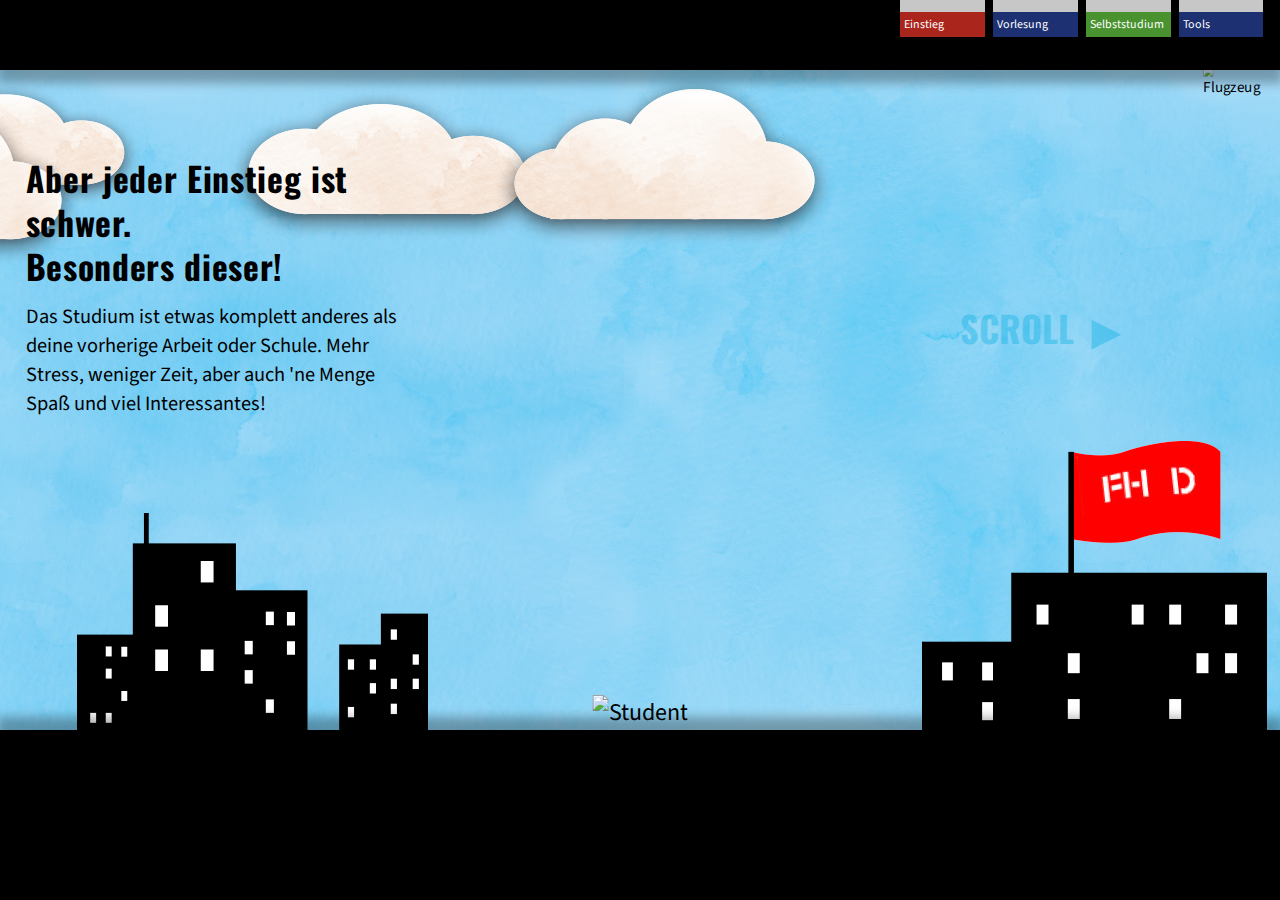
==== index.html @ 226cdbd2 "Szene 3 auf dynamische Höhe optimiert." ====
<!DOCTYPE HTML>
<html lang="de">
	<head>
		<meta charset="utf-8">
		<title>FHD | Parallax Scrolling Projekt</title>
		
		<!-- Das Type-Attribut fuer script Tags ist optional, weglassen entspricht type="text/javascript". -->
		<link type="text/css" rel="stylesheet" href="css/style.css">
		<script src="js/ScrollMagic/js/_dependent/greensock/TweenMax.min.js"></script>
		<script src="js/ScrollMagic/js/_dependent/greensock/plugins/ScrollToPlugin.min.js"></script>
		<script src="js/ScrollMagic/js/_dependent/jquery-1.11.0.min.js"></script>
		<script src="js/ScrollMagic/js/jquery.scrollmagic.js"></script>
		<script src="js/ScrollMagic/js/jquery.scrollmagic.debug.js"></script>
		
		<!-- Javascript-Dateien werden spaeter zusammengefasst. -->
		<script src="js/global.js"></script>
		<script src="js/extensions.js"></script>
		<script src="js/scene_intro1.js"></script>
		<script src="js/scene_intro2.js"></script>
		<script src="js/scene_lecture.js"></script>
		<script src="js/scene_self_study1.js"></script>
		<script src="js/scene_self_study2.js"></script>
		<script src="js/scene_self_study3.js"></script>
		<script src="js/scene_canteen.js"></script>
		<script src="js/scene_feature.js"></script>
		<script src="js/scene_outro.js"></script>
		<script src="js/navigation.js"></script>
		<script src="js/HorizontalScrolling/jquery.mousewheel.js"></script>
		<script src="js/HorizontalScrolling/horizontal.scrolling.js"></script>
		<!-- http://benalman.com/projects/jquery-resize-plugin/ -->
		<script src="js/jquery.ba-resize.min.js"></script>
		<script src="js/clock.js"></script>
		<script src="js/clock_fast.js"></script>
		<script src="js/clock_fast_reverse.js"></script>
	</head>
	<body>
		<!-- Noscript Block der Informationen enthaelt sofern der Benutzer kein Javascript aktiviert hat. -->
		<noscript>
			
		</noscript>
		
		<!-- Beginn des sceneContainer der alle Szenen beinhaltet. -->
		<div id="sceneContainer">
			<!-- Beginn des Headers. Dieser beinhaltet die Navigation. -->
			<header>
				<nav>
					<!-- Navigation der Seite welche auf die einzelnen Szenen der Seite verweisen. -->
					<a href='#intro1' class="nav_container">
						<span id="nav1" class="grey_area bggrey"></span>
						<span class="text_area nav_red">Einstieg</span>
					</a>
					<a href='#lecture' class="nav_container">
						<span id="nav2" class="grey_area bggrey"></span>
						<span class="text_area nav_blue">Vorlesung</span>
					</a>
					<a href='#selfstudy1' class="nav_container">
						<span id="nav3" class="grey_area bggrey"></span>
						<span class="text_area nav_green">Selbststudium</span>
					</a>
					<a href='#canteen' class="nav_container">
						<span id="nav4" class="grey_area bggrey"></span>
						<span class="text_area nav_blue">Tools</span>
					</a>
				</nav>
			</header>
			<!-- Beginn der ersten Szene. Weitere Szenen befinden sich innerhalb des Section Blocks. -->
			<section id="intro1" class="scene">
				<!-- Einbindung der einzelnen Grafiken der ersten Szene. -->
				<img class="cloud one" src="img/einl_selbstst_hg_wolke2_260x123.png" alt="Wolke" />
				<img class="cloud two" src="img/einl_selbstst_hg_wolke3_338x170.png" alt="Wolke" />
				<img class="airplane" src="img/einl_hg_flugzeug_ver3_414x150.png" alt="Flugzeug" />
				<img class="cloud three" src="img/einl_selbstst_hg_wolke1_315x150.png" alt="Wolke" />
				<img class="cloud four" src="img/einl_selbstst_hg_wolke3_338x170.png" alt="Wolke" />
				<img class="student" src="img/Einleitung/typ_ver2_116x424.png" alt="Student" />
				<img class="house right" src="img/Einleitung/einl_mg_hausR_345x289.png" alt="FH Geb&auml;ude" />
				<img class="house left" src="img/Einleitung/einl_mg_hausL_351x217.png" alt="Haus" />
				
				<!-- Animierter Hinweispfeil mit Text. -->
				<span class="scrollhint bit s150 ccyan">
					SCROLL&nbsp;&nbsp;&#9654;
				</span>
				
				<!-- Texte der ersten Szene. -->
				<section class="textblock">
					<h1>HAH! GESCHAFFT!<br> ENDLICH STUDENT!</h1>
				</section>
				<div class="bit one s200 ccyan">
					OMG!!!
				</div>
				<div class="bit two s150 ccyan">
					YES!!1!
				</div>
				<div class="bit three s120 ccyan">
					STUDENT-STATUS!
				</div>
				
				<!-- Texte der ersten Szene. -->
				<section class="textblock">
					<h2>Aber jeder Einstieg ist schwer.<br />Besonders dieser!</h2>
					<p>
						Das Studium ist etwas komplett anderes als deine vorherige Arbeit oder Schule. Mehr Stress, weniger 
						Zeit, aber auch 'ne Menge Spa&szlig; und viel Interessantes!
					</p>
				</section>
				
				<!-- Die naechste Szene wird immer innerhalb der alten definiert um diese sauber einscrollen zu koennen. -->
				<section id="intro2" class="scene">
					<!-- Kommilitonen und Bro-Fist Effekt. -->
					<div class="students">
						<img class="shine" src="img/Einleitung/einl_mg_shine_500x500.png" alt="Kraft der Freundschaft" /> 
						<img class="bg" src="img/Einleitung/einl_mg_gruppe_ver2_592x422.png" alt="Kommilitonen" />
					</div>
					
					<!-- Texte fuer die zweite Szene. -->
					<section class="textblock">
						<h2>Such dir Kommilitonen, mit denen du klar kommst!</h2>
						<p>
							Kommilitonen sind existenziell! Von ihnen bekommst du wichtige Informationen, die nicht offiziell gesagt
							wurden oder du kannst dir Mitschriften aus der Vorlesung geben lassen, die du verpasst hast!
							Aber denk immer daran: Geben ist besser als nehmen!
						</p>
					</section>
					
					<!-- Begin der 3. Szene: Vorlesung -->
					<section id="lecture" class="scene">
						<!-- Himmel der im Fenster zu sehen ist. -->
						<img class="sky" src="img/Vorlesungen/vl_hg_himmel.png" alt="Himmel"/>
						
						<!-- Baum der sich aus verschiedenen Grafiken zusammensetzt. -->
						<img class="tree leaves red" src="img/Vorlesungen/vl_hg_b_rot.png" alt="Rote Bl&auml;tter" />
						<img class="tree trunk" src="img/Vorlesungen/vl_hg_b_stamm.png" alt="Baumstamm" />
						<img class="tree leaves orange" src="img/Vorlesungen/vl_hg_b_orange.png" alt="Orange Bl&auml;tter" />
						
						<!-- Schnee der im Fenster zu sehen ist.-->
						<img class="snow" src="img/Vorlesungen/vl_hg_schnee.png" alt="Schnee" />
						
						<!-- Einbindung des Vorlesungsraum. -->
						<img class="lectureroom" src="img/Vorlesungen/vl_mg.png" alt="Vorlesungsraum" />
						
						<!-- Uhr Canvas -->
						<div class="clock">
							<canvas class="canvasClock">
								<p>Browser unterstützt das CANVAS-Element leider nicht!</p>
							</canvas>
							
							<canvas class="canvasClockFast">
								<p>Browser unterstützt das CANVAS-Element leider nicht!</p>
							</canvas>
							
							<canvas class="canvasClockFastReverse">
								<p>Browser unterstützt das CANVAS-Element leider nicht!</p>
							</canvas>
						</div>

						<!--Tafel-->
						<div class="boardslide">
							<img class="board" src="img/Vorlesungen/vl_mg_tafel.png" alt="Tafel" />
							
							<!-- Grafiken die auf der Leinwand erscheinen. -->
							<img class="ppt first" src="img/Vorlesungen/vl_mg_ppt_3.png" alt="Gekritzel" />
							<img class="ppt second" src="img/Vorlesungen/vl_mg_ppt_1.png" alt="Erdmännchen" />
							<img class="ppt third" src="img/Vorlesungen/vl_mg_ppt_2.png" alt="Smiley" />
						</div>

						<!-- Prof -->
						<img class="prof" src="img/Vorlesungen/vl_mg_prof.png" alt="Prof" />
						
						<!-- Sitzreihen -->
						
						<!-- Reihe 1-->
						<img class="row first" src="img/Vorlesungen/vl_mg_sitze_r1.png" alt="Erste Reihe" />
						<!-- Studenten -->
						<img class="ppl1 first" src="img/Vorlesungen/vl_mg_r1_f1.png" alt="erste Reihe Char" />
						<img class="ppl1 second" src="img/Vorlesungen/vl_mg_r1_f2.png" alt="erste Reihe Char" />
						<img class="ppl1 third" src="img/Vorlesungen/vl_mg_r1_f3.png" alt="erste Reihe Char" />
						<img class="ppl1 fourth" src="img/Vorlesungen/vl_mg_r1_f4.png" alt="erste Reihe Char" />
						
						<!-- Reihe 2-->
						<img class="row second" src="img/Vorlesungen/vl_mg_sitze_r2.png" alt="Zweite Reihe" />
							<!-- Studenten -->
						<img class="ppl2 first" src="img/Vorlesungen/vl_mg_r2_f1.png" alt="zweite Reihe Char" />
						<img class="ppl2 second" src="img/Vorlesungen/vl_mg_r2_m1.png" alt="zweite Reihe Char" />
						<img class="ppl2 third" src="img/Vorlesungen/vl_mg_r2_m2.png" alt="zweite Reihe Char" />
						
						<!-- Reihe 3-->
						<img class="row third" src="img/Vorlesungen/vl_mg_sitze_r3.png" alt="Dritte Reihe" />
							<!-- Studenten -->
						<img class="ppl3 first" src="img/Vorlesungen/vl_mg_r3_f1.png" alt="dritte Reihe Char" />
						<img class="ppl3 second" src="img/Vorlesungen/vl_mg_r3_char.png" alt="dritte Reihe Char" />
						
						<!-- Gedanken -->
						<img class="think first" src="img/Vorlesungen/vl_mg_fragezeichen.png" alt="???" />
						<img class="think second" src="img/Vorlesungen/vl_mg_r3_f1_schlaf.png" alt="zzz" />
						<img class="think third" src="img/Vorlesungen/vl_mg_r3_f1_schlaf.png" alt="zzz" />
						
						<!-- Vordergrund -->
						<img class="front" src="img/Vorlesungen/vl_vg.png" alt="Vierte Reihe" />
						
						<!-- Einbindung der Texte fuer die Szene. -->
						<section class="textblock">
							<h2>Fr&uuml;h Aufstehen</h2>
							<p>
								Manche Vorlesungen (und Praktika) <br> 
								fangen bereits um 8:15 Uhr an.<br>
								Kaffee her!
							</p>
						</section>
						<section class="textblock">
							<h2>Notizen sind wichtig</h2>
							<p>
								Manchmal sind Skripte unidentifizierbar, da <br>
								diese meistens aus handschriftlichen Vorle-<br>
								sungsmitschriften der Profs bestehen. <br>
								Mitschreiben ist dann essenziell.
							</p>
						</section>
						<section class="textblock">
							<h2>Hohes Tempo</h2>
							<p>
								Im Gegensatz zur Schule wird in der FH ein <br>
								Thema oftmals innerhalb von ein bis zwei <br>
								Wochen abgehandelt. Auch ein Grund, <br>
								weshalb immer weniger Leute in den <br>
								Vorlesungen sitzen.
								
							</p>
						</section>

							
						<!-- Begin der 4. Szene: Selbststudium - Biblio -->
						<section id="selfstudy1" class="scene">
							<!-- Einbindung der Grafiken. -->
							<img class="righttable" src="img/Selbststudium/Biblio/selbstst_mg_tisch-mit-buechern_259x271.png" alt="Tisch mit B&uuml;chern" />
							<img class="learninggroup" src="img/Selbststudium/Biblio/selbstst_mg_gruppe_690x465.png" alt="Lerngruppe" />
							<img class="foreground" src="img/Selbststudium/Biblio/selbstst_vg_regal_1127x660.png" alt="Regal" />
							
							<!-- Einbindung der Texte fuer die Szene. -->
							<section class="textblock right">
								<h2>Lerngruppen, Einzelg&auml;nger oder B&uuml;cherwurm</h2>
								<p>
									N&ouml;tiges Wissen kannst du dir auf verschiedene Weisen holen. Dabei solltest du nicht auf deine Kommilitonen 
									verzichten! Jeder hat auf anderen Gebieten gro&szlig;es Wissen, was er mit dir oder du mit ihnen teilen kannst. Aber 
									auch hier: Es liegt an dir, wie du am besten zurecht kommst.
								</p>
							</section>
							
							<!-- Begin der 5. Szene: Selbststudium - Urlaub -->
							<section id="selfstudy2" class="scene">
								<!-- Einbindung der Wolken. -->
								<img class="cloud one" src="img/einl_selbstst_hg_wolke3_338x170.png" alt="Wolke" />
								<img class="cloud two" src="img/einl_selbstst_hg_wolke3_338x170.png" alt="Wolke" />
								<img class="cloud three" src="img/einl_selbstst_hg_wolke1_315x150.png" alt="Wolke" />
								
								<div class="bit s200 ccyan">
									SOMMER SONNE SONNENSCHEIN
								</div>
								
								<!-- Einbindung der Strandgrafiken mit Studenten. -->
								<img class="middleground" src="img/Selbststudium/Urlaub/selbstst_mg_Typ_2000x660_ohnekrabbe.png" alt="Typ am Strand" />
								
								<!-- Einbindung der Palmen. -->
								<img class="palm first" src="img/Selbststudium/Urlaub/selbstst_mg_palme-gross_419x479.png" alt="Palme" />
								<img class="palm second" src="img/Selbststudium/Urlaub/selbstst_mg_palme-klein_368x393.png" alt="Palme" />
								
								<!-- Einbindung der Texte fuer die Szene. -->
								<section class="textblock">
									<h2>Urlaub ist drin!</h2>
									<p>
										In den &quot;Sommerferien&quot; ist viel Zeit zwischen den Pr&uuml;fungen &ndash; aber sei darauf gefasst, dass du 
										dennoch viel zu lernen und nachzuholen hast!
									</p>
									<p>
										Das kannst du aber eigentlich vergessen, wenn du das Studium in Regelstudienzeit abschlie&szlig;en willst!
									</p>
								</section>
								
								<!-- Separates Bild der Krabbe, ausgeschnitten aus dem Mittelgrund -->
								<img class="crab" src="img/Selbststudium/Urlaub/krebs.png" alt="Krebs" />
								<!-- Schwarze Moewe und Burg Grafik die im Vordergrund erscheint. -->
								<img class="foreground" src="img/Selbststudium/Urlaub/selbstst_vg_moewe-burg_1944x279.png" alt="Vordergrund" />

								<!-- Begin der 6. Szene: Selbeststudium - Eigenheim -->
								<section id="selfstudy3" class="scene">
									<div class="middleground">
										<!-- Tag/Nacht - Verlauf -->
										<img class="daynight" src="img/Selbststudium/Eigenheim/selbstst_hg_tagnachtverlauf_2000x252.jpg" alt="Tag und Nacht" />
										<img class="background" src="img/Selbststudium/Eigenheim/selbstst_mg_wand_2000x660.png" alt="Zimmerwand" />
										<!-- Uhr -->
										<img class="clock first" src="img/Selbststudium/Eigenheim/selbstst_mg_uhr-1_125x125.png" alt="Uhr" />
										<img class="clock second" src="img/Selbststudium/Eigenheim/selbstst_mg_uhr-2_125x125.png" alt="Uhr" />
										<img class="clock third" src="img/Selbststudium/Eigenheim/selbstst_mg_uhr-3_125x125.png" alt="Uhr" />
										<img class="clock fourth" src="img/Selbststudium/Eigenheim/selbstst_mg_uhr-4_125x125.png" alt="Uhr" />
										<img class="clock fifth" src="img/Selbststudium/Eigenheim/selbstst_mg_uhr-5_125x125.png" alt="Uhr" />
									</div>
									
									<!-- Tisch und Studenten Grafiken -->
									<img class="student first" src="img/Selbststudium/Eigenheim/selbstst_mg_Tisch-1_1127x331.png" alt="Student" />
									<img class="student second" src="img/Selbststudium/Eigenheim/selbstst_mg_Tisch-2_1127x331.png" alt="Student" />
									<img class="student third" src="img/Selbststudium/Eigenheim/selbstst_mg_Tisch-3_1127x331.png" alt="Student" />
									
									<!-- Vordergrundgrafiken -->
									<img class="foreground first" src="img/Selbststudium/Eigenheim/selbstst_vg_becher_202x239.png" alt="Becher" />
									<img class="foreground second" src="img/Selbststudium/Eigenheim/selbstst_vg_becher-buecher_372x227.png" alt="Becher & B&uuml;cher" />
									<img class="foreground third" src="img/Selbststudium/Eigenheim/selbstst_vg_muell_432x94.png" alt="Becher & Muell" />
									<img class="foreground fourth" src="img/Selbststudium/Eigenheim/selbstst_vg_tasche-buecher_577x195.png" alt="Tasche & B&uuml;cher" />
									
									<!-- Einbindung der Texte fuer die Szene. -->
									<section class="textblock cwhite">
										<h2>Mit Nachtschichten muss gerechnet werden</h2>
										<p>
											Je nachdem, wann du mit den Aufgaben anf&auml;ngst, kann sich das auch bis sp&auml;t in die Nacht ziehen... <br><br>
											Die sind wirklich nicht zu untersch&auml;tzen!
										</p>
									</section>
									<section class="textblock cwhite">
										<h2>All you need is...</h2>
										<p>
											Kaffee, Internet, B&uuml;cher aus der Bibliothek, Kaffee, Snacks zum &Uuml;berleben, Kaffee
										</p>
									</section>
									<section class="textblock cwhite">
										<h2>Doch es ist machbar!</h2>
										<p>
											Du musst selbst wissen, ob du eher auf letzte Minute alles schaffen willst, oder lieber andere Dinge daf&uuml;r 
											opferst und damit auf der sicheren Seite bist!
										</p>
									</section>
									
									<!-- Done Text der eingeblendet wird. -->
									<div class="bit s300 ccyan">
										DONE!!!
									</div>

									<!-- Begin der 7. Szene: Mensa -->
									<section id="canteen" class="scene">
										<!-- Einbindung der Hintergrundgrafik. -->
										<img class="canteenbg" src="img/Tools-Vorteile/Dateien_Mensa/tools_bg_htg.png" alt="Hintergrund" />
										
										<!-- Theke -->
										<img class="serving-table first" src="img/Tools-Vorteile/Dateien_Mensa/tools_bg_theke.png" alt="Theke" />
									
										<!-- Sosse -->
										<img class="souce first" src="img/Tools-Vorteile/Dateien_Mensa/tools_mg_sosse1.png" alt="Sosse" />
										<img class="souce second" src="img/Tools-Vorteile/Dateien_Mensa/tools_mg_sosse2.png" alt="Sosse" />
										<img class="souce third" src="img/Tools-Vorteile/Dateien_Mensa/tools_mg_sosse3.png" alt="Sosse" />
										<!-- Essen -->
										<img class="food first" src="img/Tools-Vorteile/Dateien_Mensa/tools_mg_food2.png" alt="Essen" />	
										<img class="food second" src="img/Tools-Vorteile/Dateien_Mensa/tools_mg_food3.png" alt="Essen" />	
										<img class="food third" src="img/Tools-Vorteile/Dateien_Mensa/tools_mg_food.png" alt="Essen" />	
										
										
										<!-- Texte zu den einzelnen Grafiken.. -->
										<div class="food1txt">
											Pommes
										</div>
										<div class="food2txt">
											Bifteki
										</div>
										<div class="food3txt">
											Gem&uuml;se
										</div>
										<div class="food subtxt bggrey">
											alles totfritiert
										</div>										

										<div class="souce1txt">
											Curry
										</div>
										<div class="souce2txt">
											Pesto
										</div>
										<div class="souce3txt">
											Tomate
										</div>
										<div class="souce subtxt bggrey">
											alles identisch
										</div>												
										
										<!-- Scheibe -->
										<img class="serving-table second" src="img/Tools-Vorteile/Dateien_Mensa/tools_mg_glas.png" alt="Glas" />
										<!-- Junge -->
										<img class="boy first" src="img/Tools-Vorteile/Dateien_Mensa/tools_mg_boy1.png" alt="Junge" />
										<img class="boy second" src="img/Tools-Vorteile/Dateien_Mensa/tools_mg_boy2.png" alt="Junge" />
										<img class="boy third" src="img/Tools-Vorteile/Dateien_Mensa/tools_mg_boy3.png" alt="Junge" />
										<img class="boy fourth" src="img/Tools-Vorteile/Dateien_Mensa/tools_mg_boy4.png" alt="Junge" />
										<img class="boy fifth" src="img/Tools-Vorteile/Dateien_Mensa/tools_mg_boy5.png" alt="Junge" />
										<!-- Lampen -->
										<img class="lamp first" src="img/Tools-Vorteile/Dateien_Mensa/tools_hg_lampe.png" alt="Lampe" />
										<img class="lamp second" src="img/Tools-Vorteile/Dateien_Mensa/tools_hg_lampe.png" alt="Lampe" />
										<img class="lamp third" src="img/Tools-Vorteile/Dateien_Mensa/tools_hg_lampe.png" alt="Lampe" />
										
										<!-- Pfeil der auf den Becher zeigt. -->
										<img class="arrow" src="img/Tools-Vorteile/Dateien_Mensa/tools_hg_pfeil.png" alt="Pfeil" />
										<!-- Dessert mit Verlinkung auf die Mensaapp. -->
										<a class="dessertlink" href="http://www.imensa.de/duesseldorf/mensa-fh-duesseldorf/speiseplan.html" target="_blank">
											<img class="dessert" src="img/Tools-Vorteile/Dateien_Mensa/tools_mg_dessert.png" alt="Nachtisch"/>
										</a>							
										
										<!-- Einbindung der Texte fuer die Szene. -->
										<section class="textblock">
											<h2>Beware of the Mensa</h2>										
											<p>
												Jedes Gericht wurde zu 100% fritiert.<br>
												Und jede So&szlig;e, besteht - ungelogen - <br>
												immer aus der selben Sahneso&szlig;e
											</p>											
										</section>
										
										<!-- Desserttext mit Verlinkung auf die Mensaapp. -->
										<div class="bit s150">
											<a class="dessertlink" href="http://www.imensa.de/duesseldorf/mensa-fh-duesseldorf/speiseplan.html" target="_blank">Mensa App</a>
										</div>

										<!-- Begin der 8. Szene: Feature  -->
										<section id="feature" class="scene">
										
											<!-- Fenster in dem die einzelnen Grafiken mit Verlinkungen sich befinden. -->
																						<div class="window-frame">
												<img class="middleground" src="img/Tools-Vorteile/Feature/tools_hg_window.png" alt="Fensterrahmen" />
											
												<!-- Logos -->	
												<!-- Oben -->
												<a class="logo column1 row1" href="http://www.amazon.de/b?ie=UTF8&node=469664031"  target="_blank"><img src="img/Tools-Vorteile/Feature/tools_mg_logo01.png" alt="Logo" /></a>
												<a class="logo column2 row1" href="http://store.apple.com/de_aoc_121661" target="_blank"><img src="img/Tools-Vorteile/Feature/tools_mg_logo04.png" alt="Logo" /></a>
												<a class="logo column3 row1" href="https://www.lenovocampus.de/" target="_blank"><img src="img/Tools-Vorteile/Feature/tools_mg_logo07.png" alt="Logo" /></a>
													
												<!-- Mitte -->
												<a class="logo column4 row2" href="http://link.springer.com/" target="_blank"><img src="img/Tools-Vorteile/Feature/tools_mg_logo02.png" alt="Logo" /></a>	
												<a class="logo column5 row2"  href="https://www.dreamspark.com/Student/Default.aspx" target="_blank"><img src="img/Tools-Vorteile/Feature/tools_mg_logo05.png" alt="Logo" /></a>	
												<a class="logo column6 row2"  href="http://www.unimall.de/" target="_blank"><img src="img/Tools-Vorteile/Feature/tools_mg_logo08.png" alt="Logo" /></a>	

												<!-- Unten -->
												<a class="logo column7 row3"  href="https://www.video2brain.com/de/edu-login" target="_blank"><img src="img/Tools-Vorteile/Feature/tools_mg_logo03.png" alt="Logo" /></a>	
												<a class="logo column8 row3" href="http://www.autodesk.com/education/free-software/all" target="_blank"><img src="img/Tools-Vorteile/Feature/tools_mg_logo06.png" alt="Logo" /></a>								
												<a class="logo column9 row3" href="http://www.uni-duesseldorf.de/hochschulsport/" target="_blank"><img src="img/Tools-Vorteile/Feature/tools_mg_logo09.png" alt="Logo" /></a>

												<!-- Schwarzer block  -->
												<img class="blackbox" src="img/Tools-Vorteile/Feature/der_schwarze_block.png" alt="block" />

												<!-- logos2  -->
												<a class="logo2 first" href="http://bibl.fh-duesseldorf.de/e_recherche/c_elearning/e_tellmemore" target="_blank"><img src="img/Tools-Vorteile/Feature/tools_mg_logo10.png" alt="Logo2" /></a>			
												<a class="logo2 second" href="http://www.maxon.net/de/products/general-information/general-information/student-versions.html" target="_blank"><img src="img/Tools-Vorteile/Feature/tools_mg_logo11.png" alt="Logo2" /></a>		
												<a class="logo2 third" href="http://katalog.bibl.fh-duesseldorf.de/libero/WebOpac.cls?" target="_blank"><img src="img/Tools-Vorteile/Feature/tools_mg_logo12.png" alt="Logo2" /></a>		
												<a class="logo2 fourth" href="http://www.fh-duesseldorf.de/a_fh/d_internationaloffice" target="_blank"><img src="img/Tools-Vorteile/Feature/tools_mg_logo13.png" alt="Logo2" /></a>		
												<a class="logo2 fifth" href="http://www.kino77.de/" target="_blank"><img src="img/Tools-Vorteile/Feature/tools_mg_logo14.png" alt="Logo2" /></a>	
											
											</div>	
											<!-- Junge-->
											<img class="boy second" src="img/Tools-Vorteile/Feature/tools_mg_boy_sit01.png" alt="Junge farbe" />	
											<img class="boy first" src="img/Tools-Vorteile/Feature/tools_mg_boy_sit_black.png" alt="junge SW" />
							
											<!-- Einbindung der Texte fuer die Szene. -->
											<section class="textblock cwhite">
												<h2>Als Student hat man <br>viele Angebote!</h2>
												<p>
													Als Student bekommst du so gut wie immer Rabatt. Selbst bei <br>
													Eintritten, Fahrten oder anderen Verlägen! Hier sind nur ein <br>
													paar davon aufgelistet.  Klick dich durch und schau es dir an!
												</p>
											</section>
											
											<!-- Begin der 9. Szene: Outro  -->
											<section id="outro" class="scene">
												<!-- Einbindung Grafiken fuer die Szene. -->
												<img src="img/Outro/outro_sonne_1000x1000.png" class="sun" alt="Sonne" />
												<img src="img/einl_selbstst_hg_wolke2_260x123.png" class="cloud" alt="Wolke" />
												<img src="img/Outro/outro_hg_flugzeug_414x150.png" class="airplane" alt="Flugzeug" />
                                            	<img src="img/Outro/outro_mg_baum1_538x660.png" class="tree first" alt="Baum" />
												<img src="img/Outro/outro_mg_baum2_297x660.png" class="tree second" alt="Baum" />                                          
												
												<!-- Junge -->
												<img src="img/Outro/outro_mg_typ_436x321.png" class="boy" alt="Typ" />
												
												<!-- Baeume Vordergrund. -->
												<img src="img/Outro/outro_vg_baum2_823x660.png" class="foreground tree first" alt="Baum" />
												<img src="img/Outro/outro_vg_baum1_1177x660.png" class="foreground tree second" alt="Baum" />
								
												<!-- Einbindung der Texte fuer die Szene. -->
												<section class="textblock">
													<h2>Interessant ist es auf jeden Fall!</h2>
													<p>Medieninformatik ist nicht nur programmieren, da es vielfältig und breit gefächert ist. Viel Mathematik, aber auch Webprogrammierung, Rechnerarchitektur, Computergrafik, Design und noch viel mehr  erwartet dich im Studienverlauf!
													</p>
													<p>
														<strong>Wir wünschen dir viel Spaß dabei!</strong>
													</p>
												</section>
												
												<!-- Text am Ende der Szene. -->
												<section class="textblock">
													<h2>B. Sc. <br>Medieninformatik <br>an der FH-Düsseldorf</h2>
												</section>
											
											</section>		<!-- Ende Scene 9 -->
									
											<div class="sceneChange"></div>	
										
										</section>		<!-- Ende Scene 8 -->
									
										<img class="sceneChange" src="img/Uebergang_6_660x300.jpg" alt="Wandinneres" />
										
									</section>		<!-- Ende Scene 7 -->
									
									<img class="sceneChange" src="img/Uebergang_5_660x300.jpg" alt="Wandinneres" />
								</section>		<!-- Ende Scene 6 -->			
								
								<img class="sceneChange" src="img/Uebergang_4_660x300.jpg" alt="Wandinneres" />
							</section>		<!-- Ende Scene 5 -->

							<img class="sceneChange" src="img/Uebergang_3_660x300.jpg" alt="Wandinneres" />
						</section>  <!-- Ende Szene 4 -->

						<img class="sceneChange" src="img/Uebergang_2_660x300.jpg" alt="Wandinneres" />
					</section> <!-- Ende Szene 3 -->

					<img class="sceneChange" src="img/Uebergang_1_660x300.jpg" alt="Wandinneres" />
				</section><!-- Ende Szene 2 -->
				<img class="sceneChange" src="img/Einleitung/einl_vg_szenenwechsel_1000x660.png" alt="Geb&auml;ude" />
			</section><!-- Ende Szene 1-->
			<footer><!-- Schwarzer Balken --></footer>
		</div>
		<div id="scrollSpacer"></div>
	</body>
</html>
---- css/style.css ----
@import url(http://fonts.googleapis.com/css?family=Source+Sans+Pro); /* Einbinden der Schrift fuer Fliesstext */
@import url(http://fonts.googleapis.com/css?family=Oswald&subset=latin,latin-ext); /* Einbinden der Schrift fuer Ueberschriften und Highlights */

/* Schriftgroesse wird per Javascript dynamisch gesetzt. */
body {
	background-color: #000;
	font-family: 'Source Sans Pro';
	margin: 0;
}

/* Ueberschriften definieren */
h1 {
	font-family: 'Oswald';
	font-size: 200%;
	letter-spacing: 0.02em;
	margin-top: 0.4em;
	margin-bottom: 0.6em;
}

h2 {
	font-family: 'Oswald';
	font-size: 140%;
	letter-spacing: 0.02em;
	line-height: 1.3em;
	margin-bottom: 0.4em;
}

h3 {
	font-family: 'Oswald';
	font-size: 110%;
	letter-spacing: 0.05em;
}

p {
	margin-top: 12px;
}

/* Links allgemein */
a {
	text-decoration: none;
	border: none;
	color: #000000;
}

a.visited {
	text-decoration: none;
	border: none;
}

a:active {
	text-decoration: none;
	border: none;
}

/* Ende Links */

/* Klassen zur Aenderung der Schriftgroesse, muss noch festgestellt werden, welche wieder weg koennen */
.s300 { font-size: 300%; }
.s200 { font-size: 200%; }
.s150 { font-size: 150%; }
.s120 { font-size: 120%; }
.s80 { font-size: 80%; }
.s40 { font-size: 40%; }

/* Klassen zur Aenderung der Schriftfarbe */
.ccyan { color: #11B3E4; }
.cwhite { color: #FFFFFF; }
/* Ergaenzende Farbwerte fuer die Navigation */
.cred { color: #AA261D; }
.cblue { color: #1D3072; }
.cgreen { color: #49922F; }
.cgrey { color: #C7C7C7; }
.bggrey { background-color: #C7C7C7; }
/* Text alignment*/
.aright { text-align: right; }

#sceneContainer {
	background-color: black;
	position: fixed; /* Der Container bewegt sich niemals, nur der Inhalt. */
	/* Immer so gross wie der Viewport des Browsers. */
	width: 100%;
	height: 100%;
	min-width: 1000px;
	max-width: 2000px;
	min-height: 500px;
	max-height: 800px;
	/* Den Container zentrieren. */
	left: 0; right: 0; margin: 0 auto;
}

/* Werden per Javascript so gross wie der gesamte Scrollbereich. */
#sceneContainer > header, #sceneContainer > footer {
	background-color: black;
	height: 8.75%;
	position: relative; /* Muss Positionierung haben um z-index zu setzen. */
	z-index: 20; /* Damit liegen header und footer (und deren Schatten) ueber dem Scenecontainer. */
}

#sceneContainer > header {
	box-shadow: 0px 10px 10px 3px rgba(0, 0, 0, 0.3);
}

#sceneContainer > footer {
	box-shadow: 0px -10px 10px 3px rgba(0, 0, 0, 0.3);
}

/* Navigation definieren*/
#sceneContainer > header > nav {    
	left: 70%;
	max-height: 8%;
	position: fixed;
	z-index: 1000;
	width: 33%;
}

/* Breite wird dynamisch per Javascript entsprechend der dauer aller Szenen festgelegt. */
#scrollSpacer {
	position: absolute;
	/* Entspricht den hoehenvorgaben des Scenecontainers, da der Scrollspacer selbst nicht fixed platziert ist, streckt dieser aber die 
	   Groesse der Seite und veraendert somit den scrollbaren Bereich. */
	height: 100%;
	min-height: 400px;
	max-height: 800px;
	/* Da der Spacer keine Farbe o.ae. hat ist er nicht sichtbar, koennte aber die Klickbarkeit von Elementen beeinflussen wenn er im 
	   Vordergrund landet. */
	z-index: -1;
}

.nav_red {
	background-color: #AA261D;
}

.nav_blue {
	background-color: #1D3072;
}

.nav_green {
	background-color: #49922F;
}

nav a.nav_container {
	color: #FFF;
	font-weight: 400;
	display: block;
	float: left;
	margin: 0 1%;
	width: 20%;
	z-index: 1000;
}

nav .grey_area {
	display: block;
	min-height: .5em;
}

nav .text_area {
	display: block;
	font-size: 50%;
	min-height: 1em;
	padding: 5%;
}
/* Navigation ende */

.scene {
	/* Fuer die erste Szene gilt somit, dass sie so breit wie der Scenecontainer ist, weitere Szenen
	   sind damit alle immer genau so Breit wie die erste Szene => Alle Szenen so gross wie der Viewport des
	   Browsers. */
	width: 100%;
	height: 100%; /* Immer so gross wie die uebergeordnete Szene. Wird fuer die erste Szene ueberschrieben! */
	/* In Szenen wird gerne einiges von den Seiten heraus eingeflogen, diese Elemente sollen au�erhalb der Szene
	   nicht Sichtbar sein. */
	overflow: hidden;
	position: relative; /* relativ positionieren, damit innere Elemente absolut positioniert werden koennen */
	/* Die Szene direkt hinter die Aktuelle platzieren. Wird fuer die erste Szene ueberschrieben! */
	left: 100%;
}

.scene > * {
	position: absolute; /* Alle direkten Unter-Elemente einer Szene werden absolut positioniert um animierbar zu sein. */
}

.scene > *.fixed {
	position: fixed; /* Ausser es handelt sich um Texte, diese muessen mit der Klasse .fixed deklariert werden. */
}

.scene .textblock {
	left: 2%;
	top: 9%;
	width: 30%; /* In den meisten Szenen gibt es wichtige Objekte in der Mitte, die der Text moeglichst nicht ueberlagern sollte. */
	min-width: 350px;
	max-width: 600px;
	height: 82%;
}

.scene .textblock p {
	font-size: 85%;
}

.scene .textblock.right {
	left: auto;
	right: 2%;
	text-align: right;
}

.scene .textblock * {
	/* Da nur positionierte Elemente verschoben (und somit mit Tweens animiert) werden koennen. */
	position: relative;
}

.scene .textblock p, .scene .textblock h1, .scene .textblock h2, .scene .textblock h3 {
	width: 100%; /* Innere Textelemente koennten sich sonst waehrend einer horizontalen animierten Bewegung in ihrer Groesse veraendern. */
}

.sceneChange {
	/* Wird spaeter per JS geaendert, dieser Wert dient erstmal nur dazu, das Element auss dem sichtbaren 
	   Bereich heraus zu schieben, damit es spaeter wieder eingeschoben werden kann. */
	left: 100%;
	top: 0;
	height: 100%;
	width: 300px;
	background-color: black;
}

/********************************
** Erste Szene des Intros
********************************/
#intro1 {
	background-image: url(../img/einl_selbstst_bg_2500x660.jpg);
	/* Eigentlich nimmt eine Szene 100% der uebergeordneten Szene ein, ausser die erste Szene, diese muss so gross wie der 
	   #sceneContainer minus header und footer sein. */
	height: 82.5%;
	left: 0%; /* Im Gegensatz zu allen anderen Szenen ist diese von anfang an sichtbar. */
}

#intro1 > .student {
	bottom: 0; /* Bild wird unten festgemacht */
	max-height: 66.3%;
	left: 50%;
	/* Das Element um die Haelfte der eigene Breite nach links Uebersetzen. */
	transform: translate(-50%, 0);
	-webkit-transform: translate(-50%, 0);
	-ms-transform: translate(-50%, 0);
}

/* Wolken positionieren */
#intro1 > .cloud.one {
	top: 1.9%;
	max-height: 18.7%;
}

#intro1 > .cloud.two {
	top: 3.78%;
	max-height: 25.8%;
}

#intro1 > .cloud.three {
	top: 20px;
	max-height: 22.8%;
}

#intro1 > .cloud.four {
	top: 5px;
	max-height: 25.8%;
}

#intro1 > .scrollhint {
	top: 35%;
	left: 75%;
}

/* Haeuser positionieren */
#intro1 > .house {
	bottom: 0; /* Bilder werden unten festgemacht */
}

#intro1 > .house.right {
	left: 72%;
	max-height: 44%;
}

#intro1 > .house.left {
	left: 6%;
	max-height: 33%;
}

#intro1 > .airplane {
	max-height: 13.2%;
}

/* Die einzelnen Woerter unter der Headline. */
#intro1 > .bit {
	font-family: 'Oswald';
	font-weight: bold;
}

#intro1 > .sceneChange {
	width: 1000px;
}

/********************************
** Zweite Szene des Intros
********************************/
#intro2 {
	background-image: url(../img/Einleitung/einl_bg2_2500x660.jpg);
	background-size: auto 100%;
}

#intro2 > .students {
	bottom: 0;
	left: 50%;
	/* Das Element um die Haelfte der eigene Breite nach links Uebersetzen. */
	transform: translate(-50%, 0);
	-webkit-transform: translate(-50%, 0);
	-ms-transform: translate(-50%, 0);
	height: 63.93%;
	max-height: 422px;
}

#intro2 > .students > .bg {
	/* An der Hoehe des auesseren Containers ausrichten. 
	   Hinweis: Die Breite wird nicht festgelegt, d.h. sie passt sich proportional zum Bild an, und richtet somit auch den auesseren Container
	   aus in der Horizontalen aus. */
	height: 100%;
	/* Da .shine positioniert ist, muss dieses Element aus positioniert sein damit die z-order, die durch die HTML-Struktur vorgegeben ist, 
	   eingehalten wird. */
	position: relative;
}

#intro2 > .students > .shine {
	/* Da das eigentliche Studentenbild das horizontale Mass des Containers bestimmt, kann der Effekt jetzt relativ dazu mittels % dazu 
	   ausgerichtet werden. Er wird absolut positioniert, da der Effekt selbst die groesse des Containers nicht Veraendern soll und hinter 
	   dem anderen Bild liegen muss. */
	position: absolute;
	/* Verschiebt das Bild so, dass die linke obere Kante an bei den Haenden der kommilitonen liegt. */
	left: 44.8%;
	top: 30%;
	/* Effekt zentrieren. */
	margin-left: -250px;
	margin-top: -250px;
}

#intro2 > .textblock {
	width: 30%;
}

/********************************
** Erste Szene der Vorlesung
********************************/
#lecture {
	background: #b2d7e2;
}
/* DIV fuer Canvas Uhren */
#lecture > .clock {
	height: 20%;
	right: 14%;
	top: 4%;
}

#lecture > .clock  > canvas {
	position: absolute;
	visibility: visible;
	min-height: 90px;
	height: 100%;
}

#lecture > .lectureroom {
	left: 0;
	bottom: 0;
}

#lecture > .boardslide {
	left: 50%;
	bottom: 14%;
	transform: translate(-50%, 0);
	-webkit-transform: translate(-50%, 0);
	-ms-transform: translate(-50%, 0);
}

#lecture > .boardslide > .ppt {
	position: absolute;
	left: 60%;
	top: 14%;
	transform: translate(-50%, 0);
	-webkit-transform: translate(-50%, 0);
	-ms-transform: translate(-50%, 0);
}

#lecture > .boardslide > .ppt.second {
	left: 75%;
	top: 28%;
}

#lecture > .boardslide > .ppt.third {
	left: 50%;
	top: 35%;
}

#lecture > .prof {
	bottom: 13%;
	min-height: 243px;
	height: 47.73%;
	max-height: 315px;
}

#lecture > .sky {
	left: 1264px;
}

#lecture > .snow {
	left: 1264px;
}

#lecture > .tree {
	left: 1270px;
}

#lecture > .tree.trunk {
	left: 1290px;
	top: 30px;
}

#lecture > .tree.leaves.orange {
	left: 1325px;
	top: 20px;
}

#lecture > .front, #lecture > .row.third {
	bottom: 0;
}

#lecture > .row.second {
	bottom: 3.63%;
}

#lecture > .row.first {
	bottom: 8.03%;
}

#lecture > .ppl1 {
	bottom: 12%;
}

#lecture > .ppl2 {
	bottom: 9%;
}

#lecture > .ppl3 {
	bottom: 3%;
}

#lecture > .textblock {
	left: 2%;
}

/********************************
** Erste Szene des Selbststudiums - Biblio
********************************/
#selfstudy1 {
	background-image: url(../img/Selbststudium/Biblio/selbstst_hg_2500x660.jpg);
	background-size: auto 100%;
}

#selfstudy1 > .learninggroup {
	height: 70.46%;
	max-height: 465px;
	bottom: 0; /* Bild wird unten festgemacht */
	left: 50%; /* Bild in die Mitte schieben */
	/* Das Element um die Haelfte der eigene Breite und ein Stueck weiter nach links Uebersetzen. 
	   Die zusaetzlichen 12.4% Verschiebung werden aufgrund des rechts platzierten tisches hinzugerechnet. */
	transform: translate(-62.4%, 0);
	-webkit-transform: translate(-62.4%, 0);
	-ms-transform: translate(-62.4%, 0);
}

#selfstudy1 > .righttable {
	height: 41.07%;
	max-height: 271px;
	bottom: 0; /* Bild wird unten festgemacht */
	right: 0%;
}

#selfstudy1 > .textblock {
	width: 60%;
}

#selfstudy1 > .foreground {
	bottom: 0%;
	height: 100%; /* Immer so hoch wie die Szene. */
}

/********************************
** Zweite Szene des Selbststudiums - Urlaub
********************************/
#selfstudy2 {
	background-image: url(../img/einl_selbstst_bg_2500x660.jpg);
}

#selfstudy2 > .middleground {
	/* Immer so gross wie die Szene und 1% uebergroesse damit der Szenenhintergrund auch wirklich immer vollsteandig augefuellt ist (durch
	   Rundung koennte je nach Skalierung ein Pixel weggeschnitten werden. */
	height: 101%;
	max-height: 660px;
	bottom: 0; /* Bild wird unten festgemacht */
	left: 50%;
	/* Das Element um die Haelfte der eigene Breite nach links Uebersetzen. */
	transform: translate(-50%, 0);
	-webkit-transform: translate(-50%, 0);
	-ms-transform: translate(-50%, 0);
}

#selfstudy2 > .foreground {
	bottom: 0; /* Bild wird unten festgemacht */
	max-height: 279px;
	height: 42.28%;
}

#selfstudy2 > .palm.first {
	right: -0.5%;
	top: -15%;
	height: 72.85%;
	max-height: 479px;
	transform-origin: 100% 90%;
	-webkit-transform-origin: 100% 90%;
}

#selfstudy2 > .palm.second {
	right: -0.5%;
	top: 23%;
	height: 59.55%;
	max-height: 393px;
	transform-origin: 100% 90%;
	-webkit-transform-origin: 100% 90%;
}

#selfstudy2 > .cloud.one {
	top: 10%;
	max-height: 20.8%;
}

#selfstudy2 > .cloud.two {
	top: 20%;
	max-height: 15.8%;
}

#selfstudy2 > .cloud.three {
	top: 4%;
	max-height: 22.8%;
}

#selfstudy2 > .crab {
	bottom: 5%;
	height: 11.22%;
	max-height: 74px;
}

/********************************
** Dritte Szene des Selbststudiums - Eigenheim
********************************/
#selfstudy3 > .middleground {
		/* Immer so gross wie die Szene und 1% uebergroesse damit der Szenenhintergrund auch wirklich immer vollsteandig augefuellt ist (durch
	   Rundung koennte je nach Skalierung ein Pixel weggeschnitten werden. */
	height: 101%;
	max-height: 660px;
	left: 50%;
	/* Das Element um die Haelfte der eigene Breite nach links Uebersetzen. */
	transform: translate(-50%, 0);
	-webkit-transform: translate(-50%, 0);
	-ms-transform: translate(-50%, 0);
}

#selfstudy3 > .middleground > .daynight {
	position: absolute;
	left: 67%;
	top: 17.88%;
	height: 38.19%;
	max-heigth: 252px;
	z-index: -1;
}

#selfstudy3 > .middleground > .background {
	height: 100%;
}

#selfstudy3 > .middleground > .clock {
	position: absolute;
	top: 24%;
	left: 57%;
	height: 18.94%;
	max-height: 125px;
}

#selfstudy3 > .bit {
	top: 26%;
	left: 38%;
	text-shadow: 0 0 20px #11b3e4;
	font-weight: bold;
}

#selfstudy3 > .student {
	height: 50.16%;
	max-height: 331px;
	bottom: 0; /* Bild wird unten festgemacht */
	left: 50%; /* Bild in die Mitte schieben */
	/* Das Element um die Haelfte der eigene Breite und ein Stueck weiter nach links Uebersetzen. 
	   Die zusaetzlichen 10% Verschiebung werden hinzugerechnet um den Studenten moeglichst in der Mitte der Szene zu platzieren. */
	transform: translate(-60%, 0);
	-webkit-transform: translate(-60%, 0);
	-ms-transform: translate(-60%, 0);
}

#selfstudy3 > .student.third {
	height: 65.31%;
	max-height: 431px;
}
#selfstudy3 > .foreground.first {
	top: 64%;
	height: 36.22%;
	max-height: 239px;
}

#selfstudy3 > .foreground.second {
	top: 66%;
	height: 34.4%;
	max-height: 227px;
}

#selfstudy3 > .foreground.third {
	top: 86%;
	height: 14.25%;
	max-height: 94px;
}

#selfstudy3 > .foreground.fourth {
	top: 71%;
	height: 29.55%;
	max-height: 195px;
}


/********************************
** Szene Mensa - erste Szene unter Tools/Features
********************************/
#canteen {
	
}

#canteen > .serving-table.first {
	bottom: 0; /* Bild wird unten festgemacht */
	height: 48.5%;
	min-height: 270px;
}

#canteen > .serving-table.second {
	top: 53.5%; /* Bild wird unten festgemacht */
	height: 13.5%;
	min-height: 75px;
}

#canteen > .canteenbg {
	top: 0%;
}

#canteen > .food.subtxt, .souce.subtxt {
	width: 400px;
	height: 40px;
	padding-top: 10px;
	text-align: center;
}

#canteen > .bit {
	font-weight: bold;
}

#canteen > .dessertlink {
	top: 40%;
}

#canteen > .food1txt, .food2txt, .food3txt, .souce1txt, .souce2txt, .souce3txt {
	top: 80%;
	left: 110%;
}

#canteen > .food.first, .food.second, .food.third, .souce.first, .souce.second, .souce.third {
	bottom: 27%;
	left: 110%;
}

#canteen > .food.first, .food.second, .food.third {
	height: 5%;
}

#canteen > .souce.first, .souce.second, .souce.third {
	height: 20%;
}


#canteen > .lamp.first {
	left: 20%; 
	top: 0%;
}

#canteen > .lamp.second {
	left: 50%;
	top: 0%;
}

#canteen > .lamp.third {
	left: 80%;
	top: 0%;
}

#canteen > .lamp {
	height: 25%;
}

#canteen > .boy {
	bottom: 0; /* Bild wird unten festgemacht */
	left: 50%; /* Bild in die Mitte schieben */
	/* Das Element um die Haelfte der eigene Breite nach links Uebersetzen. */
	transform: translate(-50%, 0);
	-webkit-transform: translate(-50%, 0);
	-ms-transform: translate(-50%, 0);
	height: 65%;
}

#canteen > .arrow {
	left: 72%;
	bottom: 400px;
}

#canteen > .bit.s150 {
	left: 72%;
	bottom: 460px; 
}



/********************************
** Features - Junge vor dem Fenster
********************************/

#feature {
	background-color: #000000;
	
}

#feature > .window-frame {
	/* Immer so gross wie die Szene und 1% uebergroesse damit der Szenenhintergrund auch wirklich immer vollsteandig augefuellt ist (durch
	   Rundung koennte je nach Skalierung ein Pixel weggeschnitten werden. */
	height: 100%;
	left: 50%;
	background-image: url(../img/Tools-Vorteile/Feature/tools_hg_landschaft.png);
	background-height: 100%;
	/* Das Element um die Haelfte der eigene Breite nach links Uebersetzen. */
	transform: translate(-50%, 0);
	-webkit-transform: translate(-50%, 0);
	-ms-transform: translate(-50%, 0);
}

#feature > .window-frame > .middleground {
	height: 100%; /* So hoch wie das Fenster, die Breite dieses Bildes bestimmt dadurch die Breite des containers. */
	position: relative; /* Muss Positionierung haben um z-index zu setzen. */
	margin-left: -1px; /* Ein Pixel nach links schieben, umgeht moegliche Luecken durch Rundung der Prozentwerte. */
	/*z-index: 1;*/
}

#feature > .window-frame > .logo {
	position: absolute;
	height: 23.60%;
	max-height: 161px;
/*	border:1px solid red;*/
}

#feature > .window-frame > .logo > img {
	height: 100%;
}

#feature > .window-frame > .column1 {
	left: 8.66%;
	/*old 8.16	*/
}

#feature > .window-frame > .column2 {
	left: 36.65%;
}

#feature > .window-frame > .column3 {
	left: 64.8%;
}

#feature > .window-frame > .column4 {
	left: 8.66%;	
}

#feature > .window-frame > .column5 {
	left: 36.65%;
}

#feature > .window-frame > .column6 {
	left: 64.8%;
}

#feature > .window-frame > .column7 {
	left: 8.66%;	
}

#feature > .window-frame > .column8 {
	left: 36.65%;
}

#feature > .window-frame > .column9 {
	left: 64.8%;
}

#feature > .window-frame > .row1 {
	top: 4.9%;
/*	old 4.8*/
}
#feature > .window-frame > .row2 {
	top: 31.8%;
}

#feature > .window-frame > .row3 {
	top: 58.7%;
}

#feature > .boy{ 
		
	bottom: 0%;
	left: 50%;
}

/*links nach rechts*/
#feature > .logo.first, .logo.fourth, .logo.seventh, .blackbox, .logo2.first{
	top: 4.9%;
}

#feature > .logo.second, .logo.fifth, .logo.eighth, .logo2.second{ 
	top: 31.9%;
}

#feature > .logo.third, .logo.sixth, .logo.ninth, .logo2.third, .logo2.fourth, .logo2.fifth{ 
	top: 58.6%;
}
/*oben nach unten*/
#feature > .logo.first, .logo.second, .logo.third, .logo2.first, .logo2.second, .logo2.third{ 
	left: 08.41%;
}

#feature > .logo.fourth, .logo.fifth, .logo.sixth, .blackbox, .logo2.fourth{ 
	left: 41.64%;
}
#feature > .logo.seventh, .logo.eighth, .logo.ninth, .logo2.fifth{ 
	left: 59.22%;
}




/********************************
** Outro 
********************************/


#outro {
	background: url(../img/Outro/outro_bg_hintergrund_2500x660.jpg);
	background-size: auto 100%;
}

#outro > .boy {
	bottom: 0;
	left: 48%;
	/* Das Element um die Haelfte der eigene Breite nach links Uebersetzen. */
	transform: translate(-48%, 0);
	-webkit-transform: translate(-48%, 0);
	-ms-transform: translate(-48%, 0);
}

#outro > .tree {
	bottom: 0;
	right: 0;
}

#outro > .foreground.tree {
	left: 100%;
	right: auto;
}

#outro > .cloud {
	top: 30%;
}

#outro > .airplane {
	max-height: 13.2%;
}
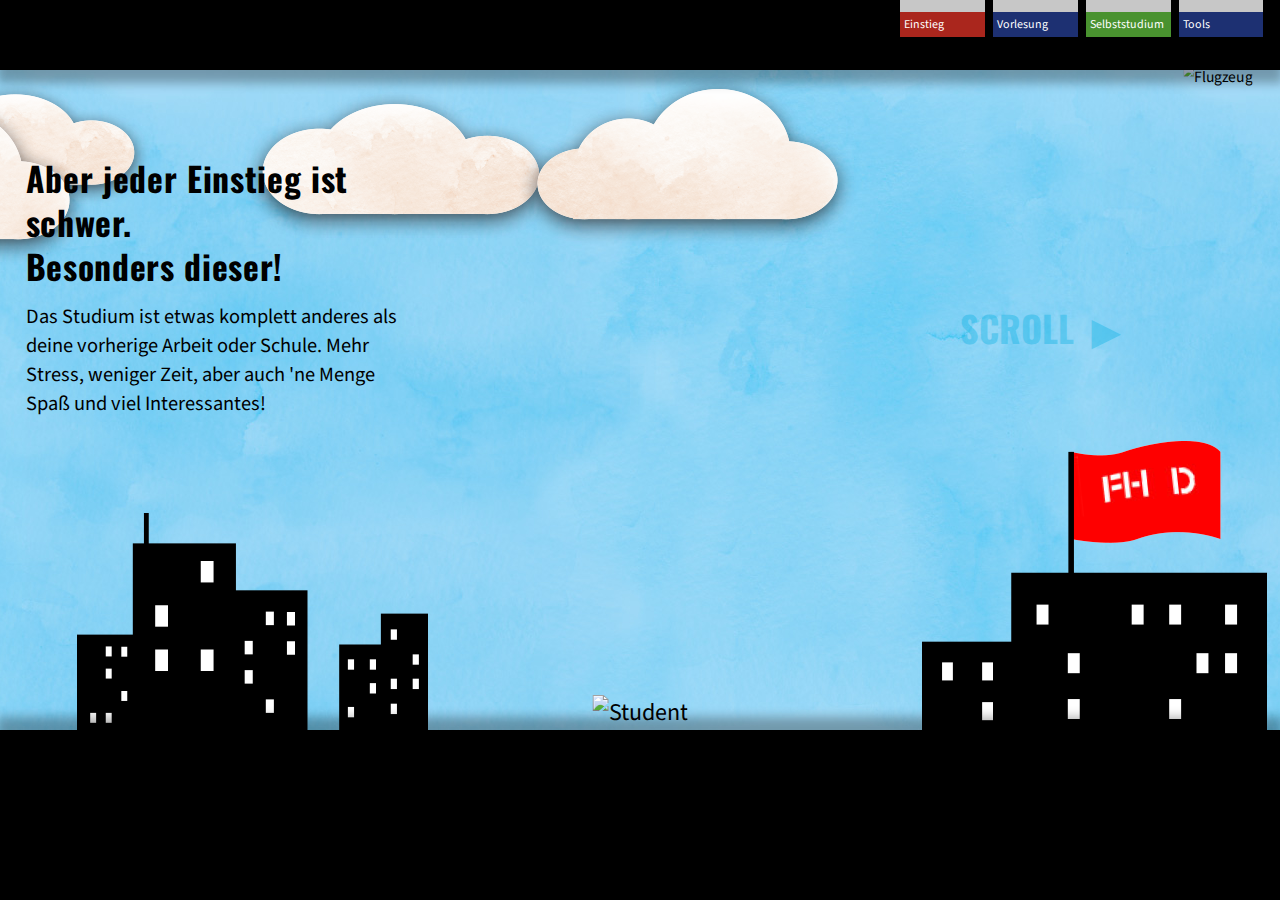
==== commit c74795b7: "Szene Vorlesung: Verbesserter JS und #85." ====
--- a/index.html
+++ b/index.html
@@ -163,38 +163,37 @@
 						</div>
 
 						<!-- Prof -->
-						<img class="prof" src="img/Vorlesungen/vl_mg_prof.png" alt="Prof" />
-						
-						<!-- Sitzreihen -->
-						
+						<img class="prof" src="img/Vorlesungen/vl_mg_prof.png" alt="Professor" />
+						
+						<!-- ** Sitzreihen ** -->
 						<!-- Reihe 1-->
-						<img class="row first" src="img/Vorlesungen/vl_mg_sitze_r1.png" alt="Erste Reihe" />
-						<!-- Studenten -->
-						<img class="ppl1 first" src="img/Vorlesungen/vl_mg_r1_f1.png" alt="erste Reihe Char" />
-						<img class="ppl1 second" src="img/Vorlesungen/vl_mg_r1_f2.png" alt="erste Reihe Char" />
-						<img class="ppl1 third" src="img/Vorlesungen/vl_mg_r1_f3.png" alt="erste Reihe Char" />
-						<img class="ppl1 fourth" src="img/Vorlesungen/vl_mg_r1_f4.png" alt="erste Reihe Char" />
+						<img class="row first" src="img/Vorlesungen/vl_mg_sitze_r1.png" alt="Sitzreihe" />
+						<!-- Reihe 1 Studenten -->
+						<img class="row first student one" src="img/Vorlesungen/vl_mg_r1_f1.png" alt="Student" />
+						<img class="row first student two" src="img/Vorlesungen/vl_mg_r1_f2.png" alt="Student" />
+						<img class="row first student three" src="img/Vorlesungen/vl_mg_r1_f3.png" alt="Student" />
+						<img class="row first student four" src="img/Vorlesungen/vl_mg_r1_f4.png" alt="Student" />
 						
 						<!-- Reihe 2-->
-						<img class="row second" src="img/Vorlesungen/vl_mg_sitze_r2.png" alt="Zweite Reihe" />
-							<!-- Studenten -->
-						<img class="ppl2 first" src="img/Vorlesungen/vl_mg_r2_f1.png" alt="zweite Reihe Char" />
-						<img class="ppl2 second" src="img/Vorlesungen/vl_mg_r2_m1.png" alt="zweite Reihe Char" />
-						<img class="ppl2 third" src="img/Vorlesungen/vl_mg_r2_m2.png" alt="zweite Reihe Char" />
+						<img class="row second" src="img/Vorlesungen/vl_mg_sitze_r2.png" alt="Sitzreihe" />
+						<!-- Reihe 2 Studenten -->
+						<img class="row second student one" src="img/Vorlesungen/vl_mg_r2_f1.png" alt="Student" />
+						<img class="row second student two" src="img/Vorlesungen/vl_mg_r2_m1.png" alt="Student" />
+						<img class="row second student three" src="img/Vorlesungen/vl_mg_r2_m2.png" alt="Student" />
 						
 						<!-- Reihe 3-->
-						<img class="row third" src="img/Vorlesungen/vl_mg_sitze_r3.png" alt="Dritte Reihe" />
-							<!-- Studenten -->
-						<img class="ppl3 first" src="img/Vorlesungen/vl_mg_r3_f1.png" alt="dritte Reihe Char" />
-						<img class="ppl3 second" src="img/Vorlesungen/vl_mg_r3_char.png" alt="dritte Reihe Char" />
-						
-						<!-- Gedanken -->
+						<img class="row third" src="img/Vorlesungen/vl_mg_sitze_r3.png" alt="Sitzreihe" />
+						<!-- Reihe 3 Studenten -->
+						<img class="row third student one" src="img/Vorlesungen/vl_mg_r3_f1.png" alt="Student" />
+						<img class="row third student two" src="img/Vorlesungen/vl_mg_r3_char.png" alt="Student" />
+						
+						<!-- Gedankenblasen -->
 						<img class="think first" src="img/Vorlesungen/vl_mg_fragezeichen.png" alt="???" />
 						<img class="think second" src="img/Vorlesungen/vl_mg_r3_f1_schlaf.png" alt="zzz" />
 						<img class="think third" src="img/Vorlesungen/vl_mg_r3_f1_schlaf.png" alt="zzz" />
 						
 						<!-- Vordergrund -->
-						<img class="front" src="img/Vorlesungen/vl_vg.png" alt="Vierte Reihe" />
+						<img class="foreground" src="img/Vorlesungen/vl_vg.png" alt="Sitzreihe" />
 						
 						<!-- Einbindung der Texte fuer die Szene. -->
 						<section class="textblock">
--- a/css/style.css
+++ b/css/style.css
@@ -424,27 +424,49 @@
 	top: 20px;
 }
 
-#lecture > .front, #lecture > .row.third {
+#lecture > .foreground, #lecture > .row.third {
 	bottom: 0;
+}
+
+#lecture > .foreground, #lecture > .row {
+	left: 10%;
+}
+
+#lecture > .row {
+	bottom: 8.03%;
 }
 
 #lecture > .row.second {
 	bottom: 3.63%;
 }
 
-#lecture > .row.first {
-	bottom: 8.03%;
-}
-
-#lecture > .ppl1 {
+#lecture > .row.first.student {
+	left: 9%;
 	bottom: 12%;
 }
 
-#lecture > .ppl2 {
+#lecture > .row.first.student.three {
+	left: 8%;
+}
+
+#lecture > .row.first.student.four {
+	left: 6%;
+}
+
+#lecture > .row.second.student.two {
+	left: 8%;
+}
+
+#lecture > .row.second.student.three {
+	left: 7%;
+}
+
+#lecture > .row.second.student {
 	bottom: 9%;
 }
 
-#lecture > .ppl3 {
+#lecture > .row.third.student {
+	left: 8%;
 	bottom: 3%;
 }
 
@@ -764,14 +786,14 @@
 	/*z-index: 1;*/
 }
 
-#feature > .window-frame > .logo {
+#feature > .window-frame > .logo, .logo2 {
 	position: absolute;
 	height: 23.60%;
 	max-height: 161px;
 /*	border:1px solid red;*/
 }
 
-#feature > .window-frame > .logo > img {
+#feature > .window-frame > .logo, .logo2 > img {
 	height: 100%;
 }
 
@@ -830,50 +852,28 @@
 	left: 50%;
 }
 
-/*links nach rechts*/
-#feature > .logo.first, .logo.fourth, .logo.seventh, .blackbox, .logo2.first{
-	top: 4.9%;
-}
-
-#feature > .logo.second, .logo.fifth, .logo.eighth, .logo2.second{ 
-	top: 31.9%;
-}
-
-#feature > .logo.third, .logo.sixth, .logo.ninth, .logo2.third, .logo2.fourth, .logo2.fifth{ 
-	top: 58.6%;
-}
-/*oben nach unten*/
-#feature > .logo.first, .logo.second, .logo.third, .logo2.first, .logo2.second, .logo2.third{ 
-	left: 08.41%;
-}
-
-#feature > .logo.fourth, .logo.fifth, .logo.sixth, .blackbox, .logo2.fourth{ 
-	left: 41.64%;
-}
-#feature > .logo.seventh, .logo.eighth, .logo.ninth, .logo2.fifth{ 
-	left: 59.22%;
-}
-
-
-
-
-/********************************
-** Outro 
-********************************/
-
-
+
+/********************************
+** Outro Szene - Ende
+********************************/
+
+
+/********************************
+** Outro-Szene
+********************************/
 #outro {
 	background: url(../img/Outro/outro_bg_hintergrund_2500x660.jpg);
-	background-size: auto 100%;
 }
 
 #outro > .boy {
 	bottom: 0;
-	left: 48%;
+	left: 50%;
+	height: 48.64%;
+	max-heigth: 321px;
 	/* Das Element um die Haelfte der eigene Breite nach links Uebersetzen. */
-	transform: translate(-48%, 0);
-	-webkit-transform: translate(-48%, 0);
-	-ms-transform: translate(-48%, 0);
+	transform: translate(-75%, 0);
+	-webkit-transform: translate(-75%, 0);
+	-ms-transform: translate(-75%, 0);
 }
 
 #outro > .tree {
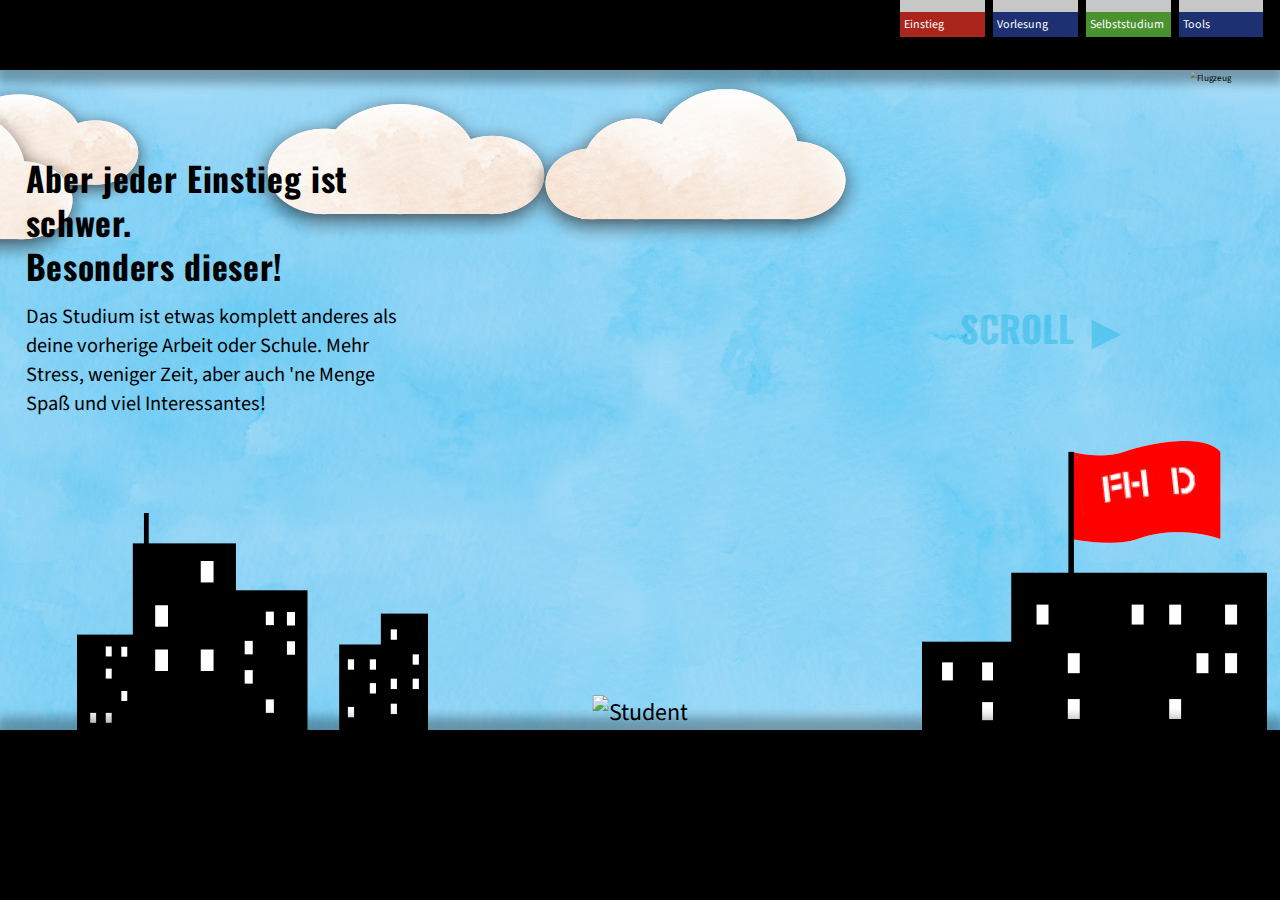
==== commit d3ebbedc: "anpassungen window und mehr logos eingeblendet" ====
--- a/index.html
+++ b/index.html
@@ -199,33 +199,26 @@
 						<section class="textblock">
 							<h2>Fr&uuml;h Aufstehen</h2>
 							<p>
-								Manche Vorlesungen (und Praktika) <br> 
-								fangen bereits um 8:15 Uhr an.<br>
+								Manche Vorlesungen (und Praktika) fangen bereits um 8:15 Uhr an.<br>
 								Kaffee her!
 							</p>
 						</section>
 						<section class="textblock">
 							<h2>Notizen sind wichtig</h2>
 							<p>
-								Manchmal sind Skripte unidentifizierbar, da <br>
-								diese meistens aus handschriftlichen Vorle-<br>
-								sungsmitschriften der Profs bestehen. <br>
+								Manchmal sind Skripte unidentifizierbar, da diese meistens aus handschriftlichen Vorlesungsmitschriften der Profs 
+								bestehen.<br>
 								Mitschreiben ist dann essenziell.
 							</p>
 						</section>
 						<section class="textblock">
 							<h2>Hohes Tempo</h2>
 							<p>
-								Im Gegensatz zur Schule wird in der FH ein <br>
-								Thema oftmals innerhalb von ein bis zwei <br>
-								Wochen abgehandelt. Auch ein Grund, <br>
-								weshalb immer weniger Leute in den <br>
-								Vorlesungen sitzen.
-								
+								Im Gegensatz zur Schule wird in der FH ein Thema oftmals innerhalb von ein bis zwei Wochen abgehandelt.<br>
+								Auch ein Grund, weshalb immer weniger Leute in den Vorlesungen sitzen.
 							</p>
 						</section>
-
-							
+						
 						<!-- Begin der 4. Szene: Selbststudium - Biblio -->
 						<section id="selfstudy1" class="scene">
 							<!-- Einbindung der Grafiken. -->
@@ -400,8 +393,8 @@
 											<h2>Beware of the Mensa</h2>										
 											<p>
 												Jedes Gericht wurde zu 100% fritiert.<br>
-												Und jede So&szlig;e, besteht - ungelogen - <br>
-												immer aus der selben Sahneso&szlig;e
+												Und jede So&szlig;e, besteht - ungelogen -
+												immer aus der selben Sahneso&szlig;e.
 											</p>											
 										</section>
 										
@@ -414,7 +407,8 @@
 										<section id="feature" class="scene">
 										
 											<!-- Fenster in dem die einzelnen Grafiken mit Verlinkungen sich befinden. -->
-																						<div class="window-frame">
+											<div class="window-frame">
+<!--												<div class="window-himmel">-->
 												<img class="middleground" src="img/Tools-Vorteile/Feature/tools_hg_window.png" alt="Fensterrahmen" />
 											
 												<!-- Logos -->	
@@ -434,15 +428,19 @@
 												<a class="logo column9 row3" href="http://www.uni-duesseldorf.de/hochschulsport/" target="_blank"><img src="img/Tools-Vorteile/Feature/tools_mg_logo09.png" alt="Logo" /></a>
 
 												<!-- Schwarzer block  -->
-												<img class="blackbox" src="img/Tools-Vorteile/Feature/der_schwarze_block.png" alt="block" />
+<!--												<img class="blackbox logo2 column2 row1" src="img/Tools-Vorteile/Feature/tools_mg_black.png" alt="block" />-->
+<!--												<img class="blackbox logo2 column3 row1" src="img/Tools-Vorteile/Feature/tools_mg_black.png" alt="block" />-->
+<!--												<img class="blackbox logo2 column2 row2" src="img/Tools-Vorteile/Feature/tools_mg_black.png" alt="block" />-->
+<!--												<img class="blackbox logo2 column3 row2" src="img/Tools-Vorteile/Feature/tools_mg_black.png" alt="block" />-->
 
 												<!-- logos2  -->
-												<a class="logo2 first" href="http://bibl.fh-duesseldorf.de/e_recherche/c_elearning/e_tellmemore" target="_blank"><img src="img/Tools-Vorteile/Feature/tools_mg_logo10.png" alt="Logo2" /></a>			
-												<a class="logo2 second" href="http://www.maxon.net/de/products/general-information/general-information/student-versions.html" target="_blank"><img src="img/Tools-Vorteile/Feature/tools_mg_logo11.png" alt="Logo2" /></a>		
-												<a class="logo2 third" href="http://katalog.bibl.fh-duesseldorf.de/libero/WebOpac.cls?" target="_blank"><img src="img/Tools-Vorteile/Feature/tools_mg_logo12.png" alt="Logo2" /></a>		
-												<a class="logo2 fourth" href="http://www.fh-duesseldorf.de/a_fh/d_internationaloffice" target="_blank"><img src="img/Tools-Vorteile/Feature/tools_mg_logo13.png" alt="Logo2" /></a>		
-												<a class="logo2 fifth" href="http://www.kino77.de/" target="_blank"><img src="img/Tools-Vorteile/Feature/tools_mg_logo14.png" alt="Logo2" /></a>	
-											
+												<a class="logo2 column1 row1" href="http://bibl.fh-duesseldorf.de/e_recherche/c_elearning/e_tellmemore" target="_blank"><img src="img/Tools-Vorteile/Feature/tools_mg_logo10.png" alt="Logo2"/></a>			
+												<a class="logo2 column4 row2" href="http://www.maxon.net/de/products/general-information/general-information/student-versions.html" target="_blank"><img src="img/Tools-Vorteile/Feature/tools_mg_logo11.png" alt="Logo2" /></a>		
+												<a class="logo2 column7 row3" href="http://katalog.bibl.fh-duesseldorf.de/libero/WebOpac.cls?" target="_blank"><img src="img/Tools-Vorteile/Feature/tools_mg_logo12.png" alt="Logo2" /></a>		
+												<a class="logo2 column8 row3" href="http://www.fh-duesseldorf.de/a_fh/d_internationaloffice" target="_blank"><img src="img/Tools-Vorteile/Feature/tools_mg_logo13.png" alt="Logo2" /></a>		
+												<a class="logo2 column9 row3" href="http://www.kino77.de/" target="_blank"><img src="img/Tools-Vorteile/Feature/tools_mg_logo14.png" alt="Logo2" /></a>	
+												
+<!--												</div>-->
 											</div>	
 											<!-- Junge-->
 											<img class="boy second" src="img/Tools-Vorteile/Feature/tools_mg_boy_sit01.png" alt="Junge farbe" />	
--- a/css/style.css
+++ b/css/style.css
@@ -1,895 +1,935 @@
-@import url(http://fonts.googleapis.com/css?family=Source+Sans+Pro); /* Einbinden der Schrift fuer Fliesstext */
-@import url(http://fonts.googleapis.com/css?family=Oswald&subset=latin,latin-ext); /* Einbinden der Schrift fuer Ueberschriften und Highlights */
-
-/* Schriftgroesse wird per Javascript dynamisch gesetzt. */
-body {
-	background-color: #000;
-	font-family: 'Source Sans Pro';
-	margin: 0;
-}
-
-/* Ueberschriften definieren */
-h1 {
-	font-family: 'Oswald';
-	font-size: 200%;
-	letter-spacing: 0.02em;
-	margin-top: 0.4em;
-	margin-bottom: 0.6em;
-}
-
-h2 {
-	font-family: 'Oswald';
-	font-size: 140%;
-	letter-spacing: 0.02em;
-	line-height: 1.3em;
-	margin-bottom: 0.4em;
-}
-
-h3 {
-	font-family: 'Oswald';
-	font-size: 110%;
-	letter-spacing: 0.05em;
-}
-
-p {
-	margin-top: 12px;
-}
-
-/* Links allgemein */
-a {
-	text-decoration: none;
-	border: none;
-	color: #000000;
-}
-
-a.visited {
-	text-decoration: none;
-	border: none;
-}
-
-a:active {
-	text-decoration: none;
-	border: none;
-}
-
-/* Ende Links */
-
-/* Klassen zur Aenderung der Schriftgroesse, muss noch festgestellt werden, welche wieder weg koennen */
-.s300 { font-size: 300%; }
-.s200 { font-size: 200%; }
-.s150 { font-size: 150%; }
-.s120 { font-size: 120%; }
-.s80 { font-size: 80%; }
-.s40 { font-size: 40%; }
-
-/* Klassen zur Aenderung der Schriftfarbe */
-.ccyan { color: #11B3E4; }
-.cwhite { color: #FFFFFF; }
-/* Ergaenzende Farbwerte fuer die Navigation */
-.cred { color: #AA261D; }
-.cblue { color: #1D3072; }
-.cgreen { color: #49922F; }
-.cgrey { color: #C7C7C7; }
-.bggrey { background-color: #C7C7C7; }
-/* Text alignment*/
-.aright { text-align: right; }
-
-#sceneContainer {
-	background-color: black;
-	position: fixed; /* Der Container bewegt sich niemals, nur der Inhalt. */
-	/* Immer so gross wie der Viewport des Browsers. */
-	width: 100%;
-	height: 100%;
-	min-width: 1000px;
-	max-width: 2000px;
-	min-height: 500px;
-	max-height: 800px;
-	/* Den Container zentrieren. */
-	left: 0; right: 0; margin: 0 auto;
-}
-
-/* Werden per Javascript so gross wie der gesamte Scrollbereich. */
-#sceneContainer > header, #sceneContainer > footer {
-	background-color: black;
-	height: 8.75%;
-	position: relative; /* Muss Positionierung haben um z-index zu setzen. */
-	z-index: 20; /* Damit liegen header und footer (und deren Schatten) ueber dem Scenecontainer. */
-}
-
-#sceneContainer > header {
-	box-shadow: 0px 10px 10px 3px rgba(0, 0, 0, 0.3);
-}
-
-#sceneContainer > footer {
-	box-shadow: 0px -10px 10px 3px rgba(0, 0, 0, 0.3);
-}
-
-/* Navigation definieren*/
-#sceneContainer > header > nav {    
-	left: 70%;
-	max-height: 8%;
-	position: fixed;
-	z-index: 1000;
-	width: 33%;
-}
-
-/* Breite wird dynamisch per Javascript entsprechend der dauer aller Szenen festgelegt. */
-#scrollSpacer {
-	position: absolute;
-	/* Entspricht den hoehenvorgaben des Scenecontainers, da der Scrollspacer selbst nicht fixed platziert ist, streckt dieser aber die 
-	   Groesse der Seite und veraendert somit den scrollbaren Bereich. */
-	height: 100%;
-	min-height: 400px;
-	max-height: 800px;
-	/* Da der Spacer keine Farbe o.ae. hat ist er nicht sichtbar, koennte aber die Klickbarkeit von Elementen beeinflussen wenn er im 
-	   Vordergrund landet. */
-	z-index: -1;
-}
-
-.nav_red {
-	background-color: #AA261D;
-}
-
-.nav_blue {
-	background-color: #1D3072;
-}
-
-.nav_green {
-	background-color: #49922F;
-}
-
-nav a.nav_container {
-	color: #FFF;
-	font-weight: 400;
-	display: block;
-	float: left;
-	margin: 0 1%;
-	width: 20%;
-	z-index: 1000;
-}
-
-nav .grey_area {
-	display: block;
-	min-height: .5em;
-}
-
-nav .text_area {
-	display: block;
-	font-size: 50%;
-	min-height: 1em;
-	padding: 5%;
-}
-/* Navigation ende */
-
-.scene {
-	/* Fuer die erste Szene gilt somit, dass sie so breit wie der Scenecontainer ist, weitere Szenen
-	   sind damit alle immer genau so Breit wie die erste Szene => Alle Szenen so gross wie der Viewport des
-	   Browsers. */
-	width: 100%;
-	height: 100%; /* Immer so gross wie die uebergeordnete Szene. Wird fuer die erste Szene ueberschrieben! */
-	/* In Szenen wird gerne einiges von den Seiten heraus eingeflogen, diese Elemente sollen au�erhalb der Szene
-	   nicht Sichtbar sein. */
-	overflow: hidden;
-	position: relative; /* relativ positionieren, damit innere Elemente absolut positioniert werden koennen */
-	/* Die Szene direkt hinter die Aktuelle platzieren. Wird fuer die erste Szene ueberschrieben! */
-	left: 100%;
-}
-
-.scene > * {
-	position: absolute; /* Alle direkten Unter-Elemente einer Szene werden absolut positioniert um animierbar zu sein. */
-}
-
-.scene > *.fixed {
-	position: fixed; /* Ausser es handelt sich um Texte, diese muessen mit der Klasse .fixed deklariert werden. */
-}
-
-.scene .textblock {
-	left: 2%;
-	top: 9%;
-	width: 30%; /* In den meisten Szenen gibt es wichtige Objekte in der Mitte, die der Text moeglichst nicht ueberlagern sollte. */
-	min-width: 350px;
-	max-width: 600px;
-	height: 82%;
-}
-
-.scene .textblock p {
-	font-size: 85%;
-}
-
-.scene .textblock.right {
-	left: auto;
-	right: 2%;
-	text-align: right;
-}
-
-.scene .textblock * {
-	/* Da nur positionierte Elemente verschoben (und somit mit Tweens animiert) werden koennen. */
-	position: relative;
-}
-
-.scene .textblock p, .scene .textblock h1, .scene .textblock h2, .scene .textblock h3 {
-	width: 100%; /* Innere Textelemente koennten sich sonst waehrend einer horizontalen animierten Bewegung in ihrer Groesse veraendern. */
-}
-
-.sceneChange {
-	/* Wird spaeter per JS geaendert, dieser Wert dient erstmal nur dazu, das Element auss dem sichtbaren 
-	   Bereich heraus zu schieben, damit es spaeter wieder eingeschoben werden kann. */
-	left: 100%;
-	top: 0;
-	height: 100%;
-	width: 300px;
-	background-color: black;
-}
-
-/********************************
-** Erste Szene des Intros
-********************************/
-#intro1 {
-	background-image: url(../img/einl_selbstst_bg_2500x660.jpg);
-	/* Eigentlich nimmt eine Szene 100% der uebergeordneten Szene ein, ausser die erste Szene, diese muss so gross wie der 
-	   #sceneContainer minus header und footer sein. */
-	height: 82.5%;
-	left: 0%; /* Im Gegensatz zu allen anderen Szenen ist diese von anfang an sichtbar. */
-}
-
-#intro1 > .student {
-	bottom: 0; /* Bild wird unten festgemacht */
-	max-height: 66.3%;
-	left: 50%;
-	/* Das Element um die Haelfte der eigene Breite nach links Uebersetzen. */
-	transform: translate(-50%, 0);
-	-webkit-transform: translate(-50%, 0);
-	-ms-transform: translate(-50%, 0);
-}
-
-/* Wolken positionieren */
-#intro1 > .cloud.one {
-	top: 1.9%;
-	max-height: 18.7%;
-}
-
-#intro1 > .cloud.two {
-	top: 3.78%;
-	max-height: 25.8%;
-}
-
-#intro1 > .cloud.three {
-	top: 20px;
-	max-height: 22.8%;
-}
-
-#intro1 > .cloud.four {
-	top: 5px;
-	max-height: 25.8%;
-}
-
-#intro1 > .scrollhint {
-	top: 35%;
-	left: 75%;
-}
-
-/* Haeuser positionieren */
-#intro1 > .house {
-	bottom: 0; /* Bilder werden unten festgemacht */
-}
-
-#intro1 > .house.right {
-	left: 72%;
-	max-height: 44%;
-}
-
-#intro1 > .house.left {
-	left: 6%;
-	max-height: 33%;
-}
-
-#intro1 > .airplane {
-	max-height: 13.2%;
-}
-
-/* Die einzelnen Woerter unter der Headline. */
-#intro1 > .bit {
-	font-family: 'Oswald';
-	font-weight: bold;
-}
-
-#intro1 > .sceneChange {
-	width: 1000px;
-}
-
-/********************************
-** Zweite Szene des Intros
-********************************/
-#intro2 {
-	background-image: url(../img/Einleitung/einl_bg2_2500x660.jpg);
-	background-size: auto 100%;
-}
-
-#intro2 > .students {
-	bottom: 0;
-	left: 50%;
-	/* Das Element um die Haelfte der eigene Breite nach links Uebersetzen. */
-	transform: translate(-50%, 0);
-	-webkit-transform: translate(-50%, 0);
-	-ms-transform: translate(-50%, 0);
-	height: 63.93%;
-	max-height: 422px;
-}
-
-#intro2 > .students > .bg {
-	/* An der Hoehe des auesseren Containers ausrichten. 
-	   Hinweis: Die Breite wird nicht festgelegt, d.h. sie passt sich proportional zum Bild an, und richtet somit auch den auesseren Container
-	   aus in der Horizontalen aus. */
-	height: 100%;
-	/* Da .shine positioniert ist, muss dieses Element aus positioniert sein damit die z-order, die durch die HTML-Struktur vorgegeben ist, 
-	   eingehalten wird. */
-	position: relative;
-}
-
-#intro2 > .students > .shine {
-	/* Da das eigentliche Studentenbild das horizontale Mass des Containers bestimmt, kann der Effekt jetzt relativ dazu mittels % dazu 
-	   ausgerichtet werden. Er wird absolut positioniert, da der Effekt selbst die groesse des Containers nicht Veraendern soll und hinter 
-	   dem anderen Bild liegen muss. */
-	position: absolute;
-	/* Verschiebt das Bild so, dass die linke obere Kante an bei den Haenden der kommilitonen liegt. */
-	left: 44.8%;
-	top: 30%;
-	/* Effekt zentrieren. */
-	margin-left: -250px;
-	margin-top: -250px;
-}
-
-#intro2 > .textblock {
-	width: 30%;
-}
-
-/********************************
-** Erste Szene der Vorlesung
-********************************/
-#lecture {
-	background: #b2d7e2;
-}
-/* DIV fuer Canvas Uhren */
-#lecture > .clock {
-	height: 20%;
-	right: 14%;
-	top: 4%;
-}
-
-#lecture > .clock  > canvas {
-	position: absolute;
-	visibility: visible;
-	min-height: 90px;
-	height: 100%;
-}
-
-#lecture > .lectureroom {
-	left: 0;
-	bottom: 0;
-}
-
-#lecture > .boardslide {
-	left: 50%;
-	bottom: 14%;
-	transform: translate(-50%, 0);
-	-webkit-transform: translate(-50%, 0);
-	-ms-transform: translate(-50%, 0);
-}
-
-#lecture > .boardslide > .ppt {
-	position: absolute;
-	left: 60%;
-	top: 14%;
-	transform: translate(-50%, 0);
-	-webkit-transform: translate(-50%, 0);
-	-ms-transform: translate(-50%, 0);
-}
-
-#lecture > .boardslide > .ppt.second {
-	left: 75%;
-	top: 28%;
-}
-
-#lecture > .boardslide > .ppt.third {
-	left: 50%;
-	top: 35%;
-}
-
-#lecture > .prof {
-	bottom: 13%;
-	min-height: 243px;
-	height: 47.73%;
-	max-height: 315px;
-}
-
-#lecture > .sky {
-	left: 1264px;
-}
-
-#lecture > .snow {
-	left: 1264px;
-}
-
-#lecture > .tree {
-	left: 1270px;
-}
-
-#lecture > .tree.trunk {
-	left: 1290px;
-	top: 30px;
-}
-
-#lecture > .tree.leaves.orange {
-	left: 1325px;
-	top: 20px;
-}
-
-#lecture > .foreground, #lecture > .row.third {
-	bottom: 0;
-}
-
-#lecture > .foreground, #lecture > .row {
-	left: 10%;
-}
-
-#lecture > .row {
-	bottom: 8.03%;
-}
-
-#lecture > .row.second {
-	bottom: 3.63%;
-}
-
-#lecture > .row.first.student {
-	left: 9%;
-	bottom: 12%;
-}
-
-#lecture > .row.first.student.three {
-	left: 8%;
-}
-
-#lecture > .row.first.student.four {
-	left: 6%;
-}
-
-#lecture > .row.second.student.two {
-	left: 8%;
-}
-
-#lecture > .row.second.student.three {
-	left: 7%;
-}
-
-#lecture > .row.second.student {
-	bottom: 9%;
-}
-
-#lecture > .row.third.student {
-	left: 8%;
-	bottom: 3%;
-}
-
-#lecture > .textblock {
-	left: 2%;
-}
-
-/********************************
-** Erste Szene des Selbststudiums - Biblio
-********************************/
-#selfstudy1 {
-	background-image: url(../img/Selbststudium/Biblio/selbstst_hg_2500x660.jpg);
-	background-size: auto 100%;
-}
-
-#selfstudy1 > .learninggroup {
-	height: 70.46%;
-	max-height: 465px;
-	bottom: 0; /* Bild wird unten festgemacht */
-	left: 50%; /* Bild in die Mitte schieben */
-	/* Das Element um die Haelfte der eigene Breite und ein Stueck weiter nach links Uebersetzen. 
-	   Die zusaetzlichen 12.4% Verschiebung werden aufgrund des rechts platzierten tisches hinzugerechnet. */
-	transform: translate(-62.4%, 0);
-	-webkit-transform: translate(-62.4%, 0);
-	-ms-transform: translate(-62.4%, 0);
-}
-
-#selfstudy1 > .righttable {
-	height: 41.07%;
-	max-height: 271px;
-	bottom: 0; /* Bild wird unten festgemacht */
-	right: 0%;
-}
-
-#selfstudy1 > .textblock {
-	width: 60%;
-}
-
-#selfstudy1 > .foreground {
-	bottom: 0%;
-	height: 100%; /* Immer so hoch wie die Szene. */
-}
-
-/********************************
-** Zweite Szene des Selbststudiums - Urlaub
-********************************/
-#selfstudy2 {
-	background-image: url(../img/einl_selbstst_bg_2500x660.jpg);
-}
-
-#selfstudy2 > .middleground {
-	/* Immer so gross wie die Szene und 1% uebergroesse damit der Szenenhintergrund auch wirklich immer vollsteandig augefuellt ist (durch
-	   Rundung koennte je nach Skalierung ein Pixel weggeschnitten werden. */
-	height: 101%;
-	max-height: 660px;
-	bottom: 0; /* Bild wird unten festgemacht */
-	left: 50%;
-	/* Das Element um die Haelfte der eigene Breite nach links Uebersetzen. */
-	transform: translate(-50%, 0);
-	-webkit-transform: translate(-50%, 0);
-	-ms-transform: translate(-50%, 0);
-}
-
-#selfstudy2 > .foreground {
-	bottom: 0; /* Bild wird unten festgemacht */
-	max-height: 279px;
-	height: 42.28%;
-}
-
-#selfstudy2 > .palm.first {
-	right: -0.5%;
-	top: -15%;
-	height: 72.85%;
-	max-height: 479px;
-	transform-origin: 100% 90%;
-	-webkit-transform-origin: 100% 90%;
-}
-
-#selfstudy2 > .palm.second {
-	right: -0.5%;
-	top: 23%;
-	height: 59.55%;
-	max-height: 393px;
-	transform-origin: 100% 90%;
-	-webkit-transform-origin: 100% 90%;
-}
-
-#selfstudy2 > .cloud.one {
-	top: 10%;
-	max-height: 20.8%;
-}
-
-#selfstudy2 > .cloud.two {
-	top: 20%;
-	max-height: 15.8%;
-}
-
-#selfstudy2 > .cloud.three {
-	top: 4%;
-	max-height: 22.8%;
-}
-
-#selfstudy2 > .crab {
-	bottom: 5%;
-	height: 11.22%;
-	max-height: 74px;
-}
-
-/********************************
-** Dritte Szene des Selbststudiums - Eigenheim
-********************************/
-#selfstudy3 > .middleground {
-		/* Immer so gross wie die Szene und 1% uebergroesse damit der Szenenhintergrund auch wirklich immer vollsteandig augefuellt ist (durch
-	   Rundung koennte je nach Skalierung ein Pixel weggeschnitten werden. */
-	height: 101%;
-	max-height: 660px;
-	left: 50%;
-	/* Das Element um die Haelfte der eigene Breite nach links Uebersetzen. */
-	transform: translate(-50%, 0);
-	-webkit-transform: translate(-50%, 0);
-	-ms-transform: translate(-50%, 0);
-}
-
-#selfstudy3 > .middleground > .daynight {
-	position: absolute;
-	left: 67%;
-	top: 17.88%;
-	height: 38.19%;
-	max-heigth: 252px;
-	z-index: -1;
-}
-
-#selfstudy3 > .middleground > .background {
-	height: 100%;
-}
-
-#selfstudy3 > .middleground > .clock {
-	position: absolute;
-	top: 24%;
-	left: 57%;
-	height: 18.94%;
-	max-height: 125px;
-}
-
-#selfstudy3 > .bit {
-	top: 26%;
-	left: 38%;
-	text-shadow: 0 0 20px #11b3e4;
-	font-weight: bold;
-}
-
-#selfstudy3 > .student {
-	height: 50.16%;
-	max-height: 331px;
-	bottom: 0; /* Bild wird unten festgemacht */
-	left: 50%; /* Bild in die Mitte schieben */
-	/* Das Element um die Haelfte der eigene Breite und ein Stueck weiter nach links Uebersetzen. 
-	   Die zusaetzlichen 10% Verschiebung werden hinzugerechnet um den Studenten moeglichst in der Mitte der Szene zu platzieren. */
-	transform: translate(-60%, 0);
-	-webkit-transform: translate(-60%, 0);
-	-ms-transform: translate(-60%, 0);
-}
-
-#selfstudy3 > .student.third {
-	height: 65.31%;
-	max-height: 431px;
-}
-#selfstudy3 > .foreground.first {
-	top: 64%;
-	height: 36.22%;
-	max-height: 239px;
-}
-
-#selfstudy3 > .foreground.second {
-	top: 66%;
-	height: 34.4%;
-	max-height: 227px;
-}
-
-#selfstudy3 > .foreground.third {
-	top: 86%;
-	height: 14.25%;
-	max-height: 94px;
-}
-
-#selfstudy3 > .foreground.fourth {
-	top: 71%;
-	height: 29.55%;
-	max-height: 195px;
-}
-
-
-/********************************
-** Szene Mensa - erste Szene unter Tools/Features
-********************************/
-#canteen {
-	
-}
-
-#canteen > .serving-table.first {
-	bottom: 0; /* Bild wird unten festgemacht */
-	height: 48.5%;
-	min-height: 270px;
-}
-
-#canteen > .serving-table.second {
-	top: 53.5%; /* Bild wird unten festgemacht */
-	height: 13.5%;
-	min-height: 75px;
-}
-
-#canteen > .canteenbg {
-	top: 0%;
-}
-
-#canteen > .food.subtxt, .souce.subtxt {
-	width: 400px;
-	height: 40px;
-	padding-top: 10px;
-	text-align: center;
-}
-
-#canteen > .bit {
-	font-weight: bold;
-}
-
-#canteen > .dessertlink {
-	top: 40%;
-}
-
-#canteen > .food1txt, .food2txt, .food3txt, .souce1txt, .souce2txt, .souce3txt {
-	top: 80%;
-	left: 110%;
-}
-
-#canteen > .food.first, .food.second, .food.third, .souce.first, .souce.second, .souce.third {
-	bottom: 27%;
-	left: 110%;
-}
-
-#canteen > .food.first, .food.second, .food.third {
-	height: 5%;
-}
-
-#canteen > .souce.first, .souce.second, .souce.third {
-	height: 20%;
-}
-
-
-#canteen > .lamp.first {
-	left: 20%; 
-	top: 0%;
-}
-
-#canteen > .lamp.second {
-	left: 50%;
-	top: 0%;
-}
-
-#canteen > .lamp.third {
-	left: 80%;
-	top: 0%;
-}
-
-#canteen > .lamp {
-	height: 25%;
-}
-
-#canteen > .boy {
-	bottom: 0; /* Bild wird unten festgemacht */
-	left: 50%; /* Bild in die Mitte schieben */
-	/* Das Element um die Haelfte der eigene Breite nach links Uebersetzen. */
-	transform: translate(-50%, 0);
-	-webkit-transform: translate(-50%, 0);
-	-ms-transform: translate(-50%, 0);
-	height: 65%;
-}
-
-#canteen > .arrow {
-	left: 72%;
-	bottom: 400px;
-}
-
-#canteen > .bit.s150 {
-	left: 72%;
-	bottom: 460px; 
-}
-
-
-
-/********************************
-** Features - Junge vor dem Fenster
-********************************/
-
-#feature {
-	background-color: #000000;
-	
-}
-
-#feature > .window-frame {
-	/* Immer so gross wie die Szene und 1% uebergroesse damit der Szenenhintergrund auch wirklich immer vollsteandig augefuellt ist (durch
-	   Rundung koennte je nach Skalierung ein Pixel weggeschnitten werden. */
-	height: 100%;
-	left: 50%;
-	background-image: url(../img/Tools-Vorteile/Feature/tools_hg_landschaft.png);
-	background-height: 100%;
-	/* Das Element um die Haelfte der eigene Breite nach links Uebersetzen. */
-	transform: translate(-50%, 0);
-	-webkit-transform: translate(-50%, 0);
-	-ms-transform: translate(-50%, 0);
-}
-
-#feature > .window-frame > .middleground {
-	height: 100%; /* So hoch wie das Fenster, die Breite dieses Bildes bestimmt dadurch die Breite des containers. */
-	position: relative; /* Muss Positionierung haben um z-index zu setzen. */
-	margin-left: -1px; /* Ein Pixel nach links schieben, umgeht moegliche Luecken durch Rundung der Prozentwerte. */
-	/*z-index: 1;*/
-}
-
-#feature > .window-frame > .logo, .logo2 {
-	position: absolute;
-	height: 23.60%;
-	max-height: 161px;
-/*	border:1px solid red;*/
-}
-
-#feature > .window-frame > .logo, .logo2 > img {
-	height: 100%;
-}
-
-#feature > .window-frame > .column1 {
-	left: 8.66%;
-	/*old 8.16	*/
-}
-
-#feature > .window-frame > .column2 {
-	left: 36.65%;
-}
-
-#feature > .window-frame > .column3 {
-	left: 64.8%;
-}
-
-#feature > .window-frame > .column4 {
-	left: 8.66%;	
-}
-
-#feature > .window-frame > .column5 {
-	left: 36.65%;
-}
-
-#feature > .window-frame > .column6 {
-	left: 64.8%;
-}
-
-#feature > .window-frame > .column7 {
-	left: 8.66%;	
-}
-
-#feature > .window-frame > .column8 {
-	left: 36.65%;
-}
-
-#feature > .window-frame > .column9 {
-	left: 64.8%;
-}
-
-#feature > .window-frame > .row1 {
-	top: 4.9%;
-/*	old 4.8*/
-}
-#feature > .window-frame > .row2 {
-	top: 31.8%;
-}
-
-#feature > .window-frame > .row3 {
-	top: 58.7%;
-}
-
-#feature > .boy{ 
-		
-	bottom: 0%;
-	left: 50%;
-}
-
-
-/********************************
-** Outro Szene - Ende
-********************************/
-
-
-/********************************
-** Outro-Szene
-********************************/
-#outro {
-	background: url(../img/Outro/outro_bg_hintergrund_2500x660.jpg);
-}
-
-#outro > .boy {
-	bottom: 0;
-	left: 50%;
-	height: 48.64%;
-	max-heigth: 321px;
-	/* Das Element um die Haelfte der eigene Breite nach links Uebersetzen. */
-	transform: translate(-75%, 0);
-	-webkit-transform: translate(-75%, 0);
-	-ms-transform: translate(-75%, 0);
-}
-
-#outro > .tree {
-	bottom: 0;
-	right: 0;
-}
-
-#outro > .foreground.tree {
-	left: 100%;
-	right: auto;
-}
-
-#outro > .cloud {
-	top: 30%;
-}
-
-#outro > .airplane {
-	max-height: 13.2%;
+@import url(http://fonts.googleapis.com/css?family=Source+Sans+Pro); /* Einbinden der Schrift fuer Fliesstext */
+@import url(http://fonts.googleapis.com/css?family=Oswald&subset=latin,latin-ext); /* Einbinden der Schrift fuer Ueberschriften und Highlights */
+
+/* Schriftgroesse wird per Javascript dynamisch gesetzt. */
+body {
+	background-color: #000;
+	font-family: 'Source Sans Pro';
+	margin: 0;
+}
+
+/* Ueberschriften definieren */
+h1 {
+	font-family: 'Oswald';
+	font-size: 200%;
+	letter-spacing: 0.02em;
+	margin-top: 0.4em;
+	margin-bottom: 0.6em;
+}
+
+h2 {
+	font-family: 'Oswald';
+	font-size: 140%;
+	letter-spacing: 0.02em;
+	line-height: 1.3em;
+	margin-bottom: 0.4em;
+}
+
+h3 {
+	font-family: 'Oswald';
+	font-size: 110%;
+	letter-spacing: 0.05em;
+}
+
+p {
+	margin-top: 12px;
+}
+
+/* Links allgemein */
+a {
+	text-decoration: none;
+	border: none;
+	color: #000000;
+}
+
+a.visited {
+	text-decoration: none;
+	border: none;
+}
+
+a:active {
+	text-decoration: none;
+	border: none;
+}
+
+/* Ende Links */
+
+/* Klassen zur Aenderung der Schriftgroesse, muss noch festgestellt werden, welche wieder weg koennen */
+.s300 { font-size: 300%; }
+.s200 { font-size: 200%; }
+.s150 { font-size: 150%; }
+.s120 { font-size: 120%; }
+.s80 { font-size: 80%; }
+.s40 { font-size: 40%; }
+
+/* Klassen zur Aenderung der Schriftfarbe */
+.ccyan { color: #11B3E4; }
+.cwhite { color: #FFFFFF; }
+/* Ergaenzende Farbwerte fuer die Navigation */
+.cred { color: #AA261D; }
+.cblue { color: #1D3072; }
+.cgreen { color: #49922F; }
+.cgrey { color: #C7C7C7; }
+.bggrey { background-color: #C7C7C7; }
+/* Text alignment*/
+.aright { text-align: right; }
+
+#sceneContainer {
+	background-color: black;
+	position: fixed; /* Der Container bewegt sich niemals, nur der Inhalt. */
+	/* Immer so gross wie der Viewport des Browsers. */
+	width: 100%;
+	height: 100%;
+	min-width: 1000px;
+	max-width: 2000px;
+	min-height: 500px;
+	max-height: 800px;
+	/* Den Container zentrieren. */
+	left: 0; right: 0; margin: 0 auto;
+}
+
+/* Werden per Javascript so gross wie der gesamte Scrollbereich. */
+#sceneContainer > header, #sceneContainer > footer {
+	background-color: black;
+	height: 8.75%;
+	position: relative; /* Muss Positionierung haben um z-index zu setzen. */
+	z-index: 20; /* Damit liegen header und footer (und deren Schatten) ueber dem Scenecontainer. */
+}
+
+#sceneContainer > header {
+	box-shadow: 0px 10px 10px 3px rgba(0, 0, 0, 0.3);
+}
+
+#sceneContainer > footer {
+	box-shadow: 0px -10px 10px 3px rgba(0, 0, 0, 0.3);
+}
+
+/* Navigation definieren*/
+#sceneContainer > header > nav {    
+	left: 70%;
+	max-height: 8%;
+	position: fixed;
+	z-index: 1000;
+	width: 33%;
+}
+
+/* Breite wird dynamisch per Javascript entsprechend der dauer aller Szenen festgelegt. */
+#scrollSpacer {
+	position: absolute;
+	/* Entspricht den hoehenvorgaben des Scenecontainers, da der Scrollspacer selbst nicht fixed platziert ist, streckt dieser aber die 
+	   Groesse der Seite und veraendert somit den scrollbaren Bereich. */
+	height: 100%;
+	min-height: 400px;
+	max-height: 800px;
+	/* Da der Spacer keine Farbe o.ae. hat ist er nicht sichtbar, koennte aber die Klickbarkeit von Elementen beeinflussen wenn er im 
+	   Vordergrund landet. */
+	z-index: -1;
+}
+
+.nav_red {
+	background-color: #AA261D;
+}
+
+.nav_blue {
+	background-color: #1D3072;
+}
+
+.nav_green {
+	background-color: #49922F;
+}
+
+nav a.nav_container {
+	color: #FFF;
+	font-weight: 400;
+	display: block;
+	float: left;
+	margin: 0 1%;
+	width: 20%;
+	z-index: 1000;
+}
+
+nav .grey_area {
+	display: block;
+	min-height: .5em;
+}
+
+nav .text_area {
+	display: block;
+	font-size: 50%;
+	min-height: 1em;
+	padding: 5%;
+}
+/* Navigation ende */
+
+.scene {
+	/* Fuer die erste Szene gilt somit, dass sie so breit wie der Scenecontainer ist, weitere Szenen
+	   sind damit alle immer genau so Breit wie die erste Szene => Alle Szenen so gross wie der Viewport des
+	   Browsers. */
+	width: 100%;
+	height: 100%; /* Immer so gross wie die uebergeordnete Szene. Wird fuer die erste Szene ueberschrieben! */
+	/* In Szenen wird gerne einiges von den Seiten heraus eingeflogen, diese Elemente sollen au�erhalb der Szene
+	   nicht Sichtbar sein. */
+	overflow: hidden;
+	position: relative; /* relativ positionieren, damit innere Elemente absolut positioniert werden koennen */
+	/* Die Szene direkt hinter die Aktuelle platzieren. Wird fuer die erste Szene ueberschrieben! */
+	left: 100%;
+}
+
+.scene > * {
+	position: absolute; /* Alle direkten Unter-Elemente einer Szene werden absolut positioniert um animierbar zu sein. */
+}
+
+.scene > *.fixed {
+	position: fixed; /* Ausser es handelt sich um Texte, diese muessen mit der Klasse .fixed deklariert werden. */
+}
+
+.scene .textblock {
+	left: 2%;
+	top: 9%;
+	width: 30%; /* In den meisten Szenen gibt es wichtige Objekte in der Mitte, die der Text moeglichst nicht ueberlagern sollte. */
+	min-width: 350px;
+	max-width: 600px;
+	height: 82%;
+}
+
+.scene .textblock p {
+	font-size: 85%;
+}
+
+.scene .textblock.right {
+	left: auto;
+	right: 2%;
+	text-align: right;
+}
+
+.scene .textblock * {
+	/* Da nur positionierte Elemente verschoben (und somit mit Tweens animiert) werden koennen. */
+	position: relative;
+}
+
+.scene .textblock p, .scene .textblock h1, .scene .textblock h2, .scene .textblock h3 {
+	width: 100%; /* Innere Textelemente koennten sich sonst waehrend einer horizontalen animierten Bewegung in ihrer Groesse veraendern. */
+}
+
+.sceneChange {
+	/* Wird spaeter per JS geaendert, dieser Wert dient erstmal nur dazu, das Element auss dem sichtbaren 
+	   Bereich heraus zu schieben, damit es spaeter wieder eingeschoben werden kann. */
+	left: 100%;
+	top: 0;
+	height: 100%;
+	width: 300px;
+	background-color: black;
+}
+
+/********************************
+** Erste Szene des Intros
+********************************/
+#intro1 {
+	background-image: url(../img/einl_selbstst_bg_2500x660.jpg);
+	/* Eigentlich nimmt eine Szene 100% der uebergeordneten Szene ein, ausser die erste Szene, diese muss so gross wie der 
+	   #sceneContainer minus header und footer sein. */
+	height: 82.5%;
+	left: 0%; /* Im Gegensatz zu allen anderen Szenen ist diese von anfang an sichtbar. */
+}
+
+#intro1 > .student {
+	bottom: 0; /* Bild wird unten festgemacht */
+	max-height: 66.3%;
+	left: 50%;
+	/* Das Element um die Haelfte der eigene Breite nach links Uebersetzen. */
+	transform: translate(-50%, 0);
+	-webkit-transform: translate(-50%, 0);
+	-ms-transform: translate(-50%, 0);
+}
+
+/* Wolken positionieren */
+#intro1 > .cloud.one {
+	top: 1.9%;
+	max-height: 18.7%;
+}
+
+#intro1 > .cloud.two {
+	top: 3.78%;
+	max-height: 25.8%;
+}
+
+#intro1 > .cloud.three {
+	top: 20px;
+	max-height: 22.8%;
+}
+
+#intro1 > .cloud.four {
+	top: 5px;
+	max-height: 25.8%;
+}
+
+#intro1 > .scrollhint {
+	top: 35%;
+	left: 75%;
+}
+
+/* Haeuser positionieren */
+#intro1 > .house {
+	bottom: 0; /* Bilder werden unten festgemacht */
+}
+
+#intro1 > .house.right {
+	left: 72%;
+	max-height: 44%;
+}
+
+#intro1 > .house.left {
+	left: 6%;
+	max-height: 33%;
+}
+
+#intro1 > .airplane {
+	max-height: 13.2%;
+}
+
+/* Die einzelnen Woerter unter der Headline. */
+#intro1 > .bit {
+	font-family: 'Oswald';
+	font-weight: bold;
+}
+
+#intro1 > .sceneChange {
+	width: 1000px;
+}
+
+/********************************
+** Zweite Szene des Intros
+********************************/
+#intro2 {
+	background-image: url(../img/Einleitung/einl_bg2_2500x660.jpg);
+	background-size: auto 100%;
+}
+
+#intro2 > .students {
+	bottom: 0;
+	left: 50%;
+	/* Das Element um die Haelfte der eigene Breite nach links Uebersetzen. */
+	transform: translate(-50%, 0);
+	-webkit-transform: translate(-50%, 0);
+	-ms-transform: translate(-50%, 0);
+	height: 63.93%;
+	max-height: 422px;
+}
+
+#intro2 > .students > .bg {
+	/* An der Hoehe des auesseren Containers ausrichten. 
+	   Hinweis: Die Breite wird nicht festgelegt, d.h. sie passt sich proportional zum Bild an, und richtet somit auch den auesseren Container
+	   aus in der Horizontalen aus. */
+	height: 100%;
+	/* Da .shine positioniert ist, muss dieses Element aus positioniert sein damit die z-order, die durch die HTML-Struktur vorgegeben ist, 
+	   eingehalten wird. */
+	position: relative;
+}
+
+#intro2 > .students > .shine {
+	/* Da das eigentliche Studentenbild das horizontale Mass des Containers bestimmt, kann der Effekt jetzt relativ dazu mittels % dazu 
+	   ausgerichtet werden. Er wird absolut positioniert, da der Effekt selbst die groesse des Containers nicht Veraendern soll und hinter 
+	   dem anderen Bild liegen muss. */
+	position: absolute;
+	/* Verschiebt das Bild so, dass die linke obere Kante an bei den Haenden der kommilitonen liegt. */
+	left: 44.8%;
+	top: 30%;
+	/* Effekt zentrieren. */
+	margin-left: -250px;
+	margin-top: -250px;
+}
+
+#intro2 > .textblock {
+	width: 30%;
+}
+
+/********************************
+** Erste Szene der Vorlesung
+********************************/
+#lecture {
+	background: #b2d7e2;
+}
+/* DIV fuer Canvas Uhren */
+#lecture > .clock {
+	height: 20%;
+	right: 14%;
+	top: 4%;
+}
+
+#lecture > .clock  > canvas {
+	position: absolute;
+	visibility: visible;
+	min-height: 90px;
+	height: 100%;
+}
+
+#lecture > .lectureroom {
+	left: 0;
+	bottom: 0;
+}
+
+#lecture > .boardslide {
+	left: 50%;
+	bottom: 14%;
+	transform: translate(-50%, 0);
+	-webkit-transform: translate(-50%, 0);
+	-ms-transform: translate(-50%, 0);
+}
+
+#lecture > .boardslide > .ppt {
+	position: absolute;
+	left: 60%;
+	top: 14%;
+	transform: translate(-50%, 0);
+	-webkit-transform: translate(-50%, 0);
+	-ms-transform: translate(-50%, 0);
+}
+
+#lecture > .boardslide > .ppt.second {
+	left: 75%;
+	top: 28%;
+}
+
+#lecture > .boardslide > .ppt.third {
+	left: 50%;
+	top: 35%;
+}
+
+#lecture > .prof {
+	bottom: 13%;
+	min-height: 243px;
+	height: 47.73%;
+	max-height: 315px;
+}
+
+#lecture > .sky {
+	left: 1264px;
+}
+
+#lecture > .snow {
+	left: 1264px;
+}
+
+#lecture > .tree {
+	left: 1270px;
+}
+
+#lecture > .tree.trunk {
+	left: 1290px;
+	top: 30px;
+}
+
+#lecture > .tree.leaves.orange {
+	left: 1325px;
+	top: 20px;
+}
+
+#lecture > .foreground, #lecture > .row.third {
+	bottom: 0;
+}
+
+#lecture > .foreground, #lecture > .row {
+	left: 10%;
+}
+
+#lecture > .row {
+	bottom: 8.03%;
+}
+
+#lecture > .row.second {
+	bottom: 3.63%;
+}
+
+#lecture > .row.first.student {
+	left: 9%;
+	bottom: 12%;
+}
+
+#lecture > .row.first.student.three {
+	left: 8%;
+}
+
+#lecture > .row.first.student.four {
+	left: 6%;
+}
+
+#lecture > .row.second.student.two {
+	left: 8%;
+}
+
+#lecture > .row.second.student.three {
+	left: 7%;
+}
+
+#lecture > .row.second.student {
+	bottom: 9%;
+}
+
+#lecture > .row.third.student {
+	left: 8%;
+	bottom: 3%;
+}
+
+#lecture > .textblock {
+	left: 2%;
+}
+
+/********************************
+** Erste Szene des Selbststudiums - Biblio
+********************************/
+#selfstudy1 {
+	background-image: url(../img/Selbststudium/Biblio/selbstst_hg_2500x660.jpg);
+	background-size: auto 100%;
+}
+
+#selfstudy1 > .learninggroup {
+	height: 70.46%;
+	max-height: 465px;
+	bottom: 0; /* Bild wird unten festgemacht */
+	left: 50%; /* Bild in die Mitte schieben */
+	/* Das Element um die Haelfte der eigene Breite und ein Stueck weiter nach links Uebersetzen. 
+	   Die zusaetzlichen 12.4% Verschiebung werden aufgrund des rechts platzierten tisches hinzugerechnet. */
+	transform: translate(-62.4%, 0);
+	-webkit-transform: translate(-62.4%, 0);
+	-ms-transform: translate(-62.4%, 0);
+}
+
+#selfstudy1 > .righttable {
+	height: 41.07%;
+	max-height: 271px;
+	bottom: 0; /* Bild wird unten festgemacht */
+	right: 0%;
+}
+
+#selfstudy1 > .textblock {
+	width: 60%;
+}
+
+#selfstudy1 > .foreground {
+	bottom: 0%;
+	height: 100%; /* Immer so hoch wie die Szene. */
+}
+
+/********************************
+** Zweite Szene des Selbststudiums - Urlaub
+********************************/
+#selfstudy2 {
+	background-image: url(../img/einl_selbstst_bg_2500x660.jpg);
+}
+
+#selfstudy2 > .middleground {
+	/* Immer so gross wie die Szene und 1% uebergroesse damit der Szenenhintergrund auch wirklich immer vollsteandig augefuellt ist (durch
+	   Rundung koennte je nach Skalierung ein Pixel weggeschnitten werden. */
+	height: 101%;
+	max-height: 660px;
+	bottom: 0; /* Bild wird unten festgemacht */
+	left: 50%;
+	/* Das Element um die Haelfte der eigene Breite nach links Uebersetzen. */
+	transform: translate(-50%, 0);
+	-webkit-transform: translate(-50%, 0);
+	-ms-transform: translate(-50%, 0);
+}
+
+#selfstudy2 > .foreground {
+	bottom: 0; /* Bild wird unten festgemacht */
+	max-height: 279px;
+	height: 42.28%;
+}
+
+#selfstudy2 > .palm.first {
+	right: -0.5%;
+	top: -15%;
+	height: 72.85%;
+	max-height: 479px;
+	transform-origin: 100% 90%;
+	-webkit-transform-origin: 100% 90%;
+}
+
+#selfstudy2 > .palm.second {
+	right: -0.5%;
+	top: 23%;
+	height: 59.55%;
+	max-height: 393px;
+	transform-origin: 100% 90%;
+	-webkit-transform-origin: 100% 90%;
+}
+
+#selfstudy2 > .cloud.one {
+	top: 10%;
+	max-height: 20.8%;
+}
+
+#selfstudy2 > .cloud.two {
+	top: 20%;
+	max-height: 15.8%;
+}
+
+#selfstudy2 > .cloud.three {
+	top: 4%;
+	max-height: 22.8%;
+}
+
+#selfstudy2 > .crab {
+	bottom: 5%;
+	height: 11.22%;
+	max-height: 74px;
+}
+
+/********************************
+** Dritte Szene des Selbststudiums - Eigenheim
+********************************/
+#selfstudy3 > .middleground {
+		/* Immer so gross wie die Szene und 1% uebergroesse damit der Szenenhintergrund auch wirklich immer vollsteandig augefuellt ist (durch
+	   Rundung koennte je nach Skalierung ein Pixel weggeschnitten werden. */
+	height: 101%;
+	max-height: 660px;
+	left: 50%;
+	/* Das Element um die Haelfte der eigene Breite nach links Uebersetzen. */
+	transform: translate(-50%, 0);
+	-webkit-transform: translate(-50%, 0);
+	-ms-transform: translate(-50%, 0);
+}
+
+#selfstudy3 > .middleground > .daynight {
+	position: absolute;
+	left: 67%;
+	top: 17.88%;
+	height: 38.19%;
+	max-heigth: 252px;
+	z-index: -1;
+}
+
+#selfstudy3 > .middleground > .background {
+	height: 100%;
+}
+
+#selfstudy3 > .middleground > .clock {
+	position: absolute;
+	top: 24%;
+	left: 57%;
+	height: 18.94%;
+	max-height: 125px;
+}
+
+#selfstudy3 > .bit {
+	top: 26%;
+	left: 38%;
+	text-shadow: 0 0 20px #11b3e4;
+	font-weight: bold;
+}
+
+#selfstudy3 > .student {
+	height: 50.16%;
+	max-height: 331px;
+	bottom: 0; /* Bild wird unten festgemacht */
+	left: 50%; /* Bild in die Mitte schieben */
+	/* Das Element um die Haelfte der eigene Breite und ein Stueck weiter nach links Uebersetzen. 
+	   Die zusaetzlichen 10% Verschiebung werden hinzugerechnet um den Studenten moeglichst in der Mitte der Szene zu platzieren. */
+	transform: translate(-60%, 0);
+	-webkit-transform: translate(-60%, 0);
+	-ms-transform: translate(-60%, 0);
+}
+
+#selfstudy3 > .student.third {
+	height: 65.31%;
+	max-height: 431px;
+}
+#selfstudy3 > .foreground.first {
+	top: 64%;
+	height: 36.22%;
+	max-height: 239px;
+}
+
+#selfstudy3 > .foreground.second {
+	top: 66%;
+	height: 34.4%;
+	max-height: 227px;
+}
+
+#selfstudy3 > .foreground.third {
+	top: 86%;
+	height: 14.25%;
+	max-height: 94px;
+}
+
+#selfstudy3 > .foreground.fourth {
+	top: 71%;
+	height: 29.55%;
+	max-height: 195px;
+}
+
+
+/********************************
+** Szene Mensa - erste Szene unter Tools/Features
+********************************/
+#canteen {
+
+}
+
+#canteen > .serving-table.first {
+	bottom: 0; /* Bild wird unten festgemacht */
+	height: 48.5%;
+	min-height: 270px;
+}
+
+#canteen > .serving-table.second {
+	top: 53.5%; /* Bild wird unten festgemacht */
+	height: 13.5%;
+	min-height: 75px;
+}
+
+#canteen > .canteenbg {
+	top: 0%;
+}
+
+#canteen > .food.subtxt, .souce.subtxt {
+	width: 400px;
+	height: 40px;
+	padding-top: 10px;
+	text-align: center;
+}
+
+#canteen > .bit {
+	font-weight: bold;
+}
+
+#canteen > .dessertlink {
+	top: 40%;
+}
+
+#canteen > .food1txt, .food2txt, .food3txt, .souce1txt, .souce2txt, .souce3txt {
+	top: 80%;
+	left: 110%;
+}
+
+#canteen > .food.first, .food.second, .food.third, .souce.first, .souce.second, .souce.third {
+	bottom: 27%;
+	left: 110%;
+}
+
+#canteen > .food.first, .food.second, .food.third {
+	height: 5%;
+}
+
+#canteen > .souce.first, .souce.second, .souce.third {
+	height: 20%;
+}
+
+
+#canteen > .lamp.first {
+	left: 20%; 
+	top: 0%;
+}
+
+#canteen > .lamp.second {
+	left: 50%;
+	top: 0%;
+}
+
+#canteen > .lamp.third {
+	left: 80%;
+	top: 0%;
+}
+
+#canteen > .lamp {
+	height: 25%;
+}
+
+#canteen > .boy {
+	bottom: 0; /* Bild wird unten festgemacht */
+	left: 50%; /* Bild in die Mitte schieben */
+	/* Das Element um die Haelfte der eigene Breite nach links Uebersetzen. */
+	transform: translate(-50%, 0);
+	-webkit-transform: translate(-50%, 0);
+	-ms-transform: translate(-50%, 0);
+	height: 65%;
+}
+
+#canteen > .arrow {
+	left: 72%;
+	bottom: 400px;
+}
+
+#canteen > .bit.s150 {
+	left: 72%;
+	bottom: 460px; 
+}
+
+
+
+/********************************
+** Features - Junge vor dem Fenster
+********************************/
+
+#feature {
+	background-color: #000000;
+	
+}
+
+#feature > .window-frame {
+	/* Immer so gross wie die Szene und 1% uebergroesse damit der Szenenhintergrund auch wirklich immer vollsteandig augefuellt ist (durch
+	   Rundung koennte je nach Skalierung ein Pixel weggeschnitten werden. */
+	height: 100%;
+	left: 50%;
+/*	background-image: url(../img/Tools-Vorteile/Feature/tools_hg_landschaft.png);*/
+	background-height: 100%;	
+	/* Das Element um die Haelfte der eigene Breite nach links Uebersetzen. */
+	transform: translate(-50%, 0);
+	-webkit-transform: translate(-50%, 0);
+	-ms-transform: translate(-50%, 0);
+}
+
+/*#feature > .window-Himmel{*/
+/*	height: 100%;*/
+/*	left: 50%;*/
+/*	background-image: url(../img/Tools-Vorteile/Feature/tools_hg_landschaft.png);*/
+/*	background-height: 100%;	*/
+/*}*/
+
+#feature > .window-frame > .middleground {
+	height: 100%; /* So hoch wie das Fenster, die Breite dieses Bildes bestimmt dadurch die Breite des containers. */
+	position: relative; /* Muss Positionierung haben um z-index zu setzen. */
+	/*z-index: 1;*/
+	background-image: url(../img/Tools-Vorteile/Feature/tools_hg_landschaft.png);
+}
+
+#feature > .window-frame > .logo, .logo2 {
+	position: absolute;
+	height: 23.63%;
+	max-height: 161px;
+/*	border:1px solid red;*/
+}
+
+#feature > .window-frame > .logo > img {
+	height: 100%;
+}
+#feature > .window-frame > .logo2 > img {
+	height: 100%;
+}
+
+#feature > .window-frame > .column1 {
+	left: 8.66%;
+	/*old 8.16	*/
+}
+
+#feature > .window-frame > .column2 {
+	left: 36.65%;
+}
+
+#feature > .window-frame > .column3 {
+	left: 64.7%;
+}
+
+#feature > .window-frame > .column4 {
+	left: 8.66%;	
+}
+
+#feature > .window-frame > .column5 {
+	left: 36.65%;
+}
+
+#feature > .window-frame > .column6 {
+	left: 64.7%;
+}
+
+#feature > .window-frame > .column7 {
+	left: 8.66%;	
+}
+
+#feature > .window-frame > .column8 {
+	left: 36.65%;
+}
+
+#feature > .window-frame > .column9 {
+	left: 64.7%;
+}
+
+#feature > .window-frame > .row1 {
+/*	top: 4.9%;*/
+	top:4.8%;
+/*	old 4.8*/
+}
+#feature > .window-frame > .row2 {
+	top: 31.8%;
+}
+
+#feature > .window-frame > .row3 {
+	top: 58.7%;
+}
+
+#feature > .boy{ 
+		
+	bottom: 0%;
+	left: 50%;
+}
+
+.textblock {
+
+/*	background-color:black;	*/
+}
+
+/*links nach rechts*/
+#feature > .logo.first, .logo.fourth, .logo.seventh, .blackbox, .logo2.first{
+	top: 4.9%;
+}
+
+#feature > .logo.second, .logo.fifth, .logo.eighth, .logo2.second{ 
+	top: 31.9%;
+}
+
+#feature > .logo.third, .logo.sixth, .logo.ninth, .logo2.third, .logo2.fourth, .logo2.fifth{ 
+	top: 58.6%;
+}
+/*oben nach unten*/
+#feature > .logo.first, .logo.second, .logo.third, .logo2.first, .logo2.second, .logo2.third{ 
+	left: 08.41%;
+}
+
+#feature > .logo.fourth, .logo.fifth, .logo.sixth, .blackbox, .logo2.fourth{ 
+	left: 41.64%;
+}
+#feature > .logo.seventh, .logo.eighth, .logo.ninth, .logo2.fifth{ 
+	left: 59.22%;
+}
+
+
+/********************************
+** Outro Szene - Ende
+********************************/
+
+
+/********************************
+** Outro-Szene
+********************************/
+#outro {
+	background: url(../img/Outro/outro_bg_hintergrund_2500x660.jpg);
+}
+
+#outro > .boy {
+	bottom: 0;
+	left: 50%;
+	height: 48.64%;
+	max-heigth: 321px;
+	/* Das Element um die Haelfte der eigene Breite nach links Uebersetzen. */
+	transform: translate(-75%, 0);
+	-webkit-transform: translate(-75%, 0);
+	-ms-transform: translate(-75%, 0);
+}
+
+#outro > .tree {
+	bottom: 0;
+	right: 0;
+}
+
+#outro > .foreground.tree {
+	left: 100%;
+	right: auto;
+}
+
+#outro > .cloud {
+	top: 30%;
+}
+
+#outro > .airplane {
+	max-height: 13.2%;
 }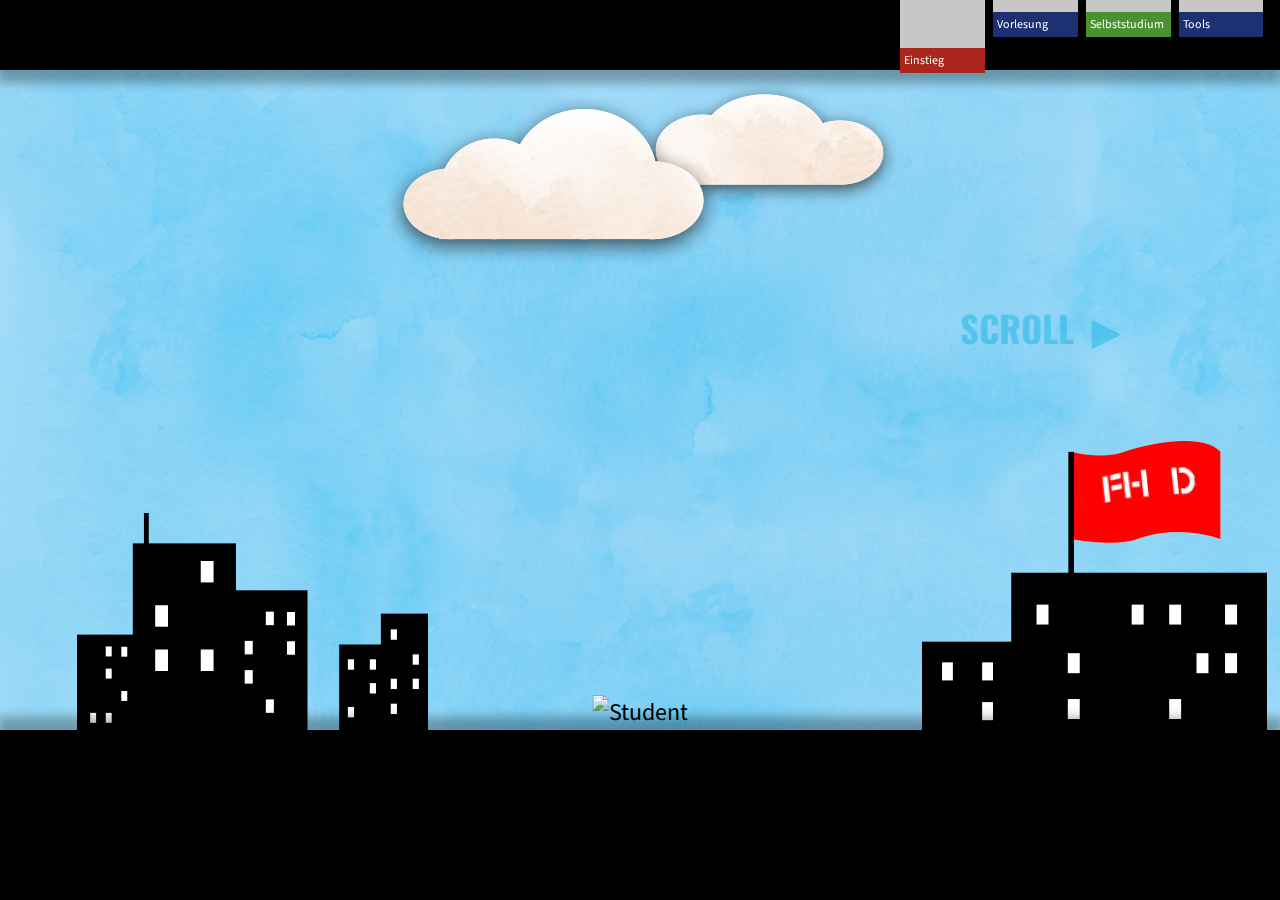
==== commit 7e3f083a: "Allgemeine JS fixes und verbesserungen." ====
--- a/index.html
+++ b/index.html
@@ -266,7 +266,7 @@
 									</p>
 								</section>
 								
-								<!-- Separates Bild der Krabbe, ausgeschnitten aus dem Mittelgrund -->
+								<!-- Die Krabbe -->
 								<img class="crab" src="img/Selbststudium/Urlaub/krebs.png" alt="Krebs" />
 								<!-- Schwarze Moewe und Burg Grafik die im Vordergrund erscheint. -->
 								<img class="foreground" src="img/Selbststudium/Urlaub/selbstst_vg_moewe-burg_1944x279.png" alt="Vordergrund" />
@@ -407,8 +407,7 @@
 										<section id="feature" class="scene">
 										
 											<!-- Fenster in dem die einzelnen Grafiken mit Verlinkungen sich befinden. -->
-											<div class="window-frame">
-<!--												<div class="window-himmel">-->
+																						<div class="window-frame">
 												<img class="middleground" src="img/Tools-Vorteile/Feature/tools_hg_window.png" alt="Fensterrahmen" />
 											
 												<!-- Logos -->	
@@ -428,19 +427,15 @@
 												<a class="logo column9 row3" href="http://www.uni-duesseldorf.de/hochschulsport/" target="_blank"><img src="img/Tools-Vorteile/Feature/tools_mg_logo09.png" alt="Logo" /></a>
 
 												<!-- Schwarzer block  -->
-<!--												<img class="blackbox logo2 column2 row1" src="img/Tools-Vorteile/Feature/tools_mg_black.png" alt="block" />-->
-<!--												<img class="blackbox logo2 column3 row1" src="img/Tools-Vorteile/Feature/tools_mg_black.png" alt="block" />-->
-<!--												<img class="blackbox logo2 column2 row2" src="img/Tools-Vorteile/Feature/tools_mg_black.png" alt="block" />-->
-<!--												<img class="blackbox logo2 column3 row2" src="img/Tools-Vorteile/Feature/tools_mg_black.png" alt="block" />-->
+												<img class="blackbox" src="img/Tools-Vorteile/Feature/der_schwarze_block.png" alt="block" />
 
 												<!-- logos2  -->
-												<a class="logo2 column1 row1" href="http://bibl.fh-duesseldorf.de/e_recherche/c_elearning/e_tellmemore" target="_blank"><img src="img/Tools-Vorteile/Feature/tools_mg_logo10.png" alt="Logo2"/></a>			
-												<a class="logo2 column4 row2" href="http://www.maxon.net/de/products/general-information/general-information/student-versions.html" target="_blank"><img src="img/Tools-Vorteile/Feature/tools_mg_logo11.png" alt="Logo2" /></a>		
-												<a class="logo2 column7 row3" href="http://katalog.bibl.fh-duesseldorf.de/libero/WebOpac.cls?" target="_blank"><img src="img/Tools-Vorteile/Feature/tools_mg_logo12.png" alt="Logo2" /></a>		
-												<a class="logo2 column8 row3" href="http://www.fh-duesseldorf.de/a_fh/d_internationaloffice" target="_blank"><img src="img/Tools-Vorteile/Feature/tools_mg_logo13.png" alt="Logo2" /></a>		
-												<a class="logo2 column9 row3" href="http://www.kino77.de/" target="_blank"><img src="img/Tools-Vorteile/Feature/tools_mg_logo14.png" alt="Logo2" /></a>	
-												
-<!--												</div>-->
+												<a class="logo2 first" href="http://bibl.fh-duesseldorf.de/e_recherche/c_elearning/e_tellmemore" target="_blank"><img src="img/Tools-Vorteile/Feature/tools_mg_logo10.png" alt="Logo2" /></a>			
+												<a class="logo2 second" href="http://www.maxon.net/de/products/general-information/general-information/student-versions.html" target="_blank"><img src="img/Tools-Vorteile/Feature/tools_mg_logo11.png" alt="Logo2" /></a>		
+												<a class="logo2 third" href="http://katalog.bibl.fh-duesseldorf.de/libero/WebOpac.cls?" target="_blank"><img src="img/Tools-Vorteile/Feature/tools_mg_logo12.png" alt="Logo2" /></a>		
+												<a class="logo2 fourth" href="http://www.fh-duesseldorf.de/a_fh/d_internationaloffice" target="_blank"><img src="img/Tools-Vorteile/Feature/tools_mg_logo13.png" alt="Logo2" /></a>		
+												<a class="logo2 fifth" href="http://www.kino77.de/" target="_blank"><img src="img/Tools-Vorteile/Feature/tools_mg_logo14.png" alt="Logo2" /></a>	
+											
 											</div>	
 											<!-- Junge-->
 											<img class="boy second" src="img/Tools-Vorteile/Feature/tools_mg_boy_sit01.png" alt="Junge farbe" />	
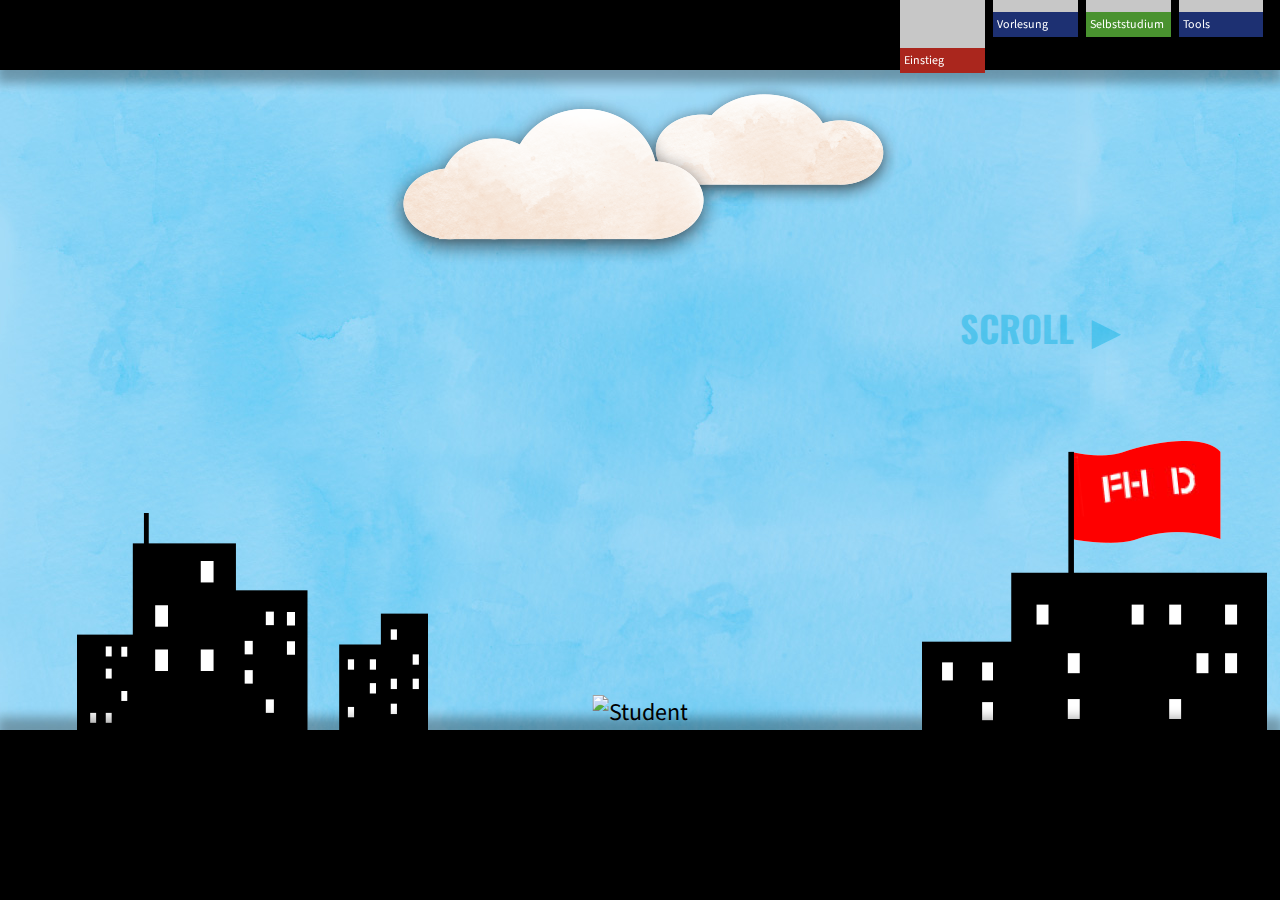
==== commit 4658e53b: "text right position" ====
--- a/index.html
+++ b/index.html
@@ -266,7 +266,7 @@
 									</p>
 								</section>
 								
-								<!-- Die Krabbe -->
+								<!-- Separates Bild der Krabbe, ausgeschnitten aus dem Mittelgrund -->
 								<img class="crab" src="img/Selbststudium/Urlaub/krebs.png" alt="Krebs" />
 								<!-- Schwarze Moewe und Burg Grafik die im Vordergrund erscheint. -->
 								<img class="foreground" src="img/Selbststudium/Urlaub/selbstst_vg_moewe-burg_1944x279.png" alt="Vordergrund" />
@@ -407,7 +407,8 @@
 										<section id="feature" class="scene">
 										
 											<!-- Fenster in dem die einzelnen Grafiken mit Verlinkungen sich befinden. -->
-																						<div class="window-frame">
+											<div class="window-frame">
+<!--												<div class="window-himmel">-->
 												<img class="middleground" src="img/Tools-Vorteile/Feature/tools_hg_window.png" alt="Fensterrahmen" />
 											
 												<!-- Logos -->	
@@ -425,24 +426,21 @@
 												<a class="logo column7 row3"  href="https://www.video2brain.com/de/edu-login" target="_blank"><img src="img/Tools-Vorteile/Feature/tools_mg_logo03.png" alt="Logo" /></a>	
 												<a class="logo column8 row3" href="http://www.autodesk.com/education/free-software/all" target="_blank"><img src="img/Tools-Vorteile/Feature/tools_mg_logo06.png" alt="Logo" /></a>								
 												<a class="logo column9 row3" href="http://www.uni-duesseldorf.de/hochschulsport/" target="_blank"><img src="img/Tools-Vorteile/Feature/tools_mg_logo09.png" alt="Logo" /></a>
-
-												<!-- Schwarzer block  -->
-												<img class="blackbox" src="img/Tools-Vorteile/Feature/der_schwarze_block.png" alt="block" />
-
+			
 												<!-- logos2  -->
-												<a class="logo2 first" href="http://bibl.fh-duesseldorf.de/e_recherche/c_elearning/e_tellmemore" target="_blank"><img src="img/Tools-Vorteile/Feature/tools_mg_logo10.png" alt="Logo2" /></a>			
-												<a class="logo2 second" href="http://www.maxon.net/de/products/general-information/general-information/student-versions.html" target="_blank"><img src="img/Tools-Vorteile/Feature/tools_mg_logo11.png" alt="Logo2" /></a>		
-												<a class="logo2 third" href="http://katalog.bibl.fh-duesseldorf.de/libero/WebOpac.cls?" target="_blank"><img src="img/Tools-Vorteile/Feature/tools_mg_logo12.png" alt="Logo2" /></a>		
-												<a class="logo2 fourth" href="http://www.fh-duesseldorf.de/a_fh/d_internationaloffice" target="_blank"><img src="img/Tools-Vorteile/Feature/tools_mg_logo13.png" alt="Logo2" /></a>		
-												<a class="logo2 fifth" href="http://www.kino77.de/" target="_blank"><img src="img/Tools-Vorteile/Feature/tools_mg_logo14.png" alt="Logo2" /></a>	
-											
+												<a class="logo2 column1 row1" href="http://bibl.fh-duesseldorf.de/e_recherche/c_elearning/e_tellmemore" target="_blank"><img src="img/Tools-Vorteile/Feature/tools_mg_logo10.png" alt="Logo2"/></a>			
+												<a class="logo2 column4 row2" href="http://www.maxon.net/de/products/general-information/general-information/student-versions.html" target="_blank"><img src="img/Tools-Vorteile/Feature/tools_mg_logo11.png" alt="Logo2" /></a>		
+												<a class="logo2 column7 row3" href="http://katalog.bibl.fh-duesseldorf.de/libero/WebOpac.cls?" target="_blank"><img src="img/Tools-Vorteile/Feature/tools_mg_logo12.png" alt="Logo2" /></a>		
+												<a class="logo2 column8 row3" href="http://www.fh-duesseldorf.de/a_fh/d_internationaloffice" target="_blank"><img src="img/Tools-Vorteile/Feature/tools_mg_logo13.png" alt="Logo2" /></a>		
+												<a class="logo2 column9 row3" href="http://www.kino77.de/" target="_blank"><img src="img/Tools-Vorteile/Feature/tools_mg_logo14.png" alt="Logo2" /></a>	
+
 											</div>	
 											<!-- Junge-->
 											<img class="boy second" src="img/Tools-Vorteile/Feature/tools_mg_boy_sit01.png" alt="Junge farbe" />	
 											<img class="boy first" src="img/Tools-Vorteile/Feature/tools_mg_boy_sit_black.png" alt="junge SW" />
 							
 											<!-- Einbindung der Texte fuer die Szene. -->
-											<section class="textblock cwhite">
+											<section class="textblock right_feature cwhite">
 												<h2>Als Student hat man <br>viele Angebote!</h2>
 												<p>
 													Als Student bekommst du so gut wie immer Rabatt. Selbst bei <br>
--- a/css/style.css
+++ b/css/style.css
@@ -760,7 +760,6 @@
 /********************************
 ** Features - Junge vor dem Fenster
 ********************************/
-
 #feature {
 	background-color: #000000;
 	
@@ -771,7 +770,6 @@
 	   Rundung koennte je nach Skalierung ein Pixel weggeschnitten werden. */
 	height: 100%;
 	left: 50%;
-/*	background-image: url(../img/Tools-Vorteile/Feature/tools_hg_landschaft.png);*/
 	background-height: 100%;	
 	/* Das Element um die Haelfte der eigene Breite nach links Uebersetzen. */
 	transform: translate(-50%, 0);
@@ -779,17 +777,9 @@
 	-ms-transform: translate(-50%, 0);
 }
 
-/*#feature > .window-Himmel{*/
-/*	height: 100%;*/
-/*	left: 50%;*/
-/*	background-image: url(../img/Tools-Vorteile/Feature/tools_hg_landschaft.png);*/
-/*	background-height: 100%;	*/
-/*}*/
-
 #feature > .window-frame > .middleground {
 	height: 100%; /* So hoch wie das Fenster, die Breite dieses Bildes bestimmt dadurch die Breite des containers. */
 	position: relative; /* Muss Positionierung haben um z-index zu setzen. */
-	/*z-index: 1;*/
 	background-image: url(../img/Tools-Vorteile/Feature/tools_hg_landschaft.png);
 }
 
@@ -797,7 +787,6 @@
 	position: absolute;
 	height: 23.63%;
 	max-height: 161px;
-/*	border:1px solid red;*/
 }
 
 #feature > .window-frame > .logo > img {
@@ -807,54 +796,27 @@
 	height: 100%;
 }
 
-#feature > .window-frame > .column1 {
+#feature > .window-frame > .column1,.column4,.column7 {
 	left: 8.66%;
-	/*old 8.16	*/
-}
-
-#feature > .window-frame > .column2 {
+}
+
+#feature > .window-frame > .column2,.column5,.column8 {
 	left: 36.65%;
 }
 
-#feature > .window-frame > .column3 {
+#feature > .window-frame > .column3,.column6,.column9 {
 	left: 64.7%;
 }
 
-#feature > .window-frame > .column4 {
-	left: 8.66%;	
-}
-
-#feature > .window-frame > .column5 {
-	left: 36.65%;
-}
-
-#feature > .window-frame > .column6 {
-	left: 64.7%;
-}
-
-#feature > .window-frame > .column7 {
-	left: 8.66%;	
-}
-
-#feature > .window-frame > .column8 {
-	left: 36.65%;
-}
-
-#feature > .window-frame > .column9 {
-	left: 64.7%;
-}
-
 #feature > .window-frame > .row1 {
-/*	top: 4.9%;*/
 	top:4.8%;
-/*	old 4.8*/
 }
 #feature > .window-frame > .row2 {
 	top: 31.8%;
 }
 
 #feature > .window-frame > .row3 {
-	top: 58.7%;
+	top: 58.6%;
 }
 
 #feature > .boy{ 
@@ -863,35 +825,10 @@
 	left: 50%;
 }
 
-.textblock {
-
-/*	background-color:black;	*/
-}
-
-/*links nach rechts*/
-#feature > .logo.first, .logo.fourth, .logo.seventh, .blackbox, .logo2.first{
-	top: 4.9%;
-}
-
-#feature > .logo.second, .logo.fifth, .logo.eighth, .logo2.second{ 
-	top: 31.9%;
-}
-
-#feature > .logo.third, .logo.sixth, .logo.ninth, .logo2.third, .logo2.fourth, .logo2.fifth{ 
-	top: 58.6%;
-}
-/*oben nach unten*/
-#feature > .logo.first, .logo.second, .logo.third, .logo2.first, .logo2.second, .logo2.third{ 
-	left: 08.41%;
-}
-
-#feature > .logo.fourth, .logo.fifth, .logo.sixth, .blackbox, .logo2.fourth{ 
-	left: 41.64%;
-}
-#feature > .logo.seventh, .logo.eighth, .logo.ninth, .logo2.fifth{ 
-	left: 59.22%;
-}
-
+#feature > .textblock.right_feature{
+	text-align:right;
+	width:37%;
+	}
 
 /********************************
 ** Outro Szene - Ende
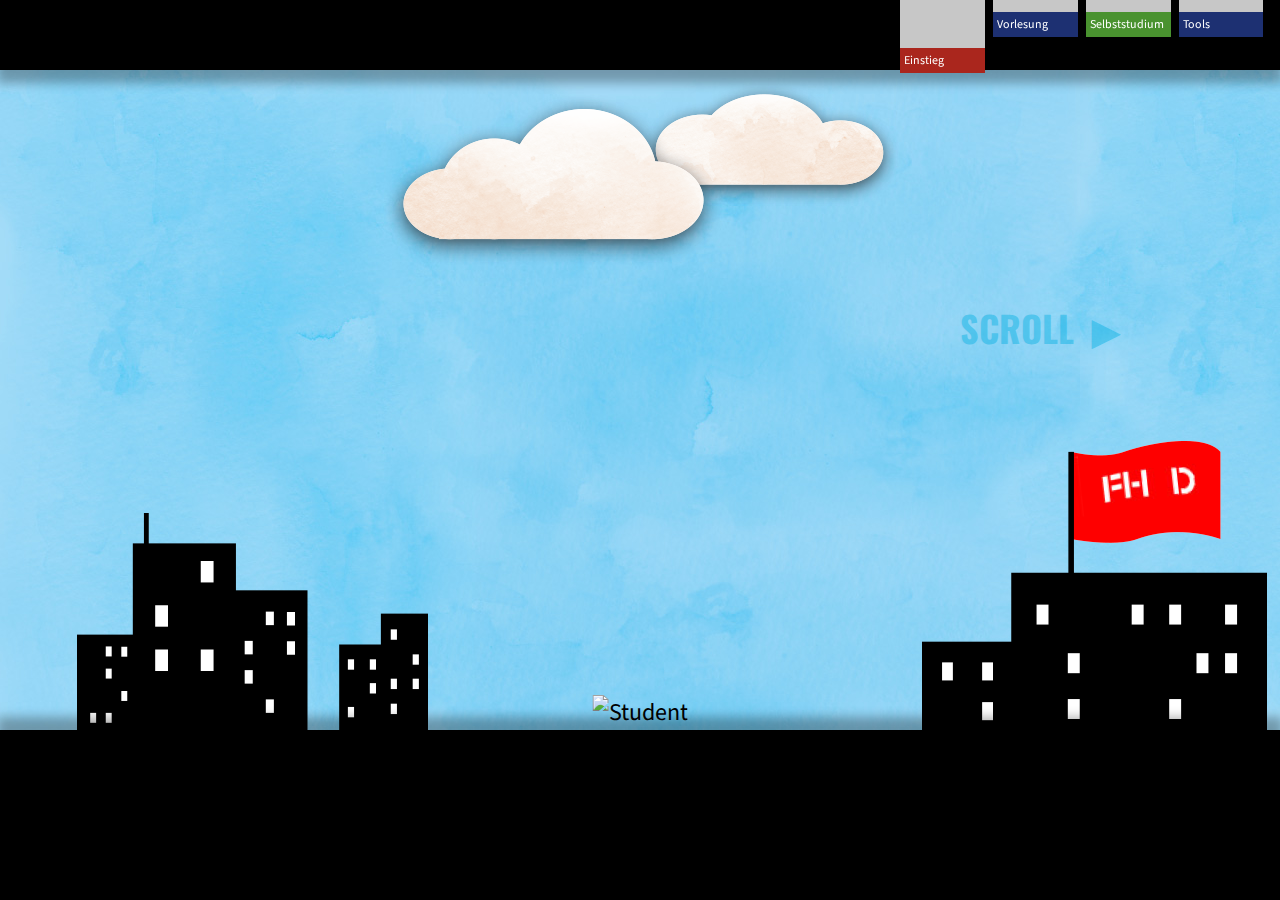
==== commit 86321d5d: "Einfügen eines Favicon" ====
--- a/index.html
+++ b/index.html
@@ -6,6 +6,7 @@
 		
 		<!-- Das Type-Attribut fuer script Tags ist optional, weglassen entspricht type="text/javascript". -->
 		<link type="text/css" rel="stylesheet" href="css/style.css">
+        <link type="image/x-icon" rel="shortcut icon" href="img/favicon.ico"  /> 
 		<script src="js/ScrollMagic/js/_dependent/greensock/TweenMax.min.js"></script>
 		<script src="js/ScrollMagic/js/_dependent/greensock/plugins/ScrollToPlugin.min.js"></script>
 		<script src="js/ScrollMagic/js/_dependent/jquery-1.11.0.min.js"></script>
--- a/css/style.css
+++ b/css/style.css
@@ -828,6 +828,7 @@
 #feature > .textblock.right_feature{
 	text-align:right;
 	width:37%;
+	height:50%;
 	}
 
 /********************************
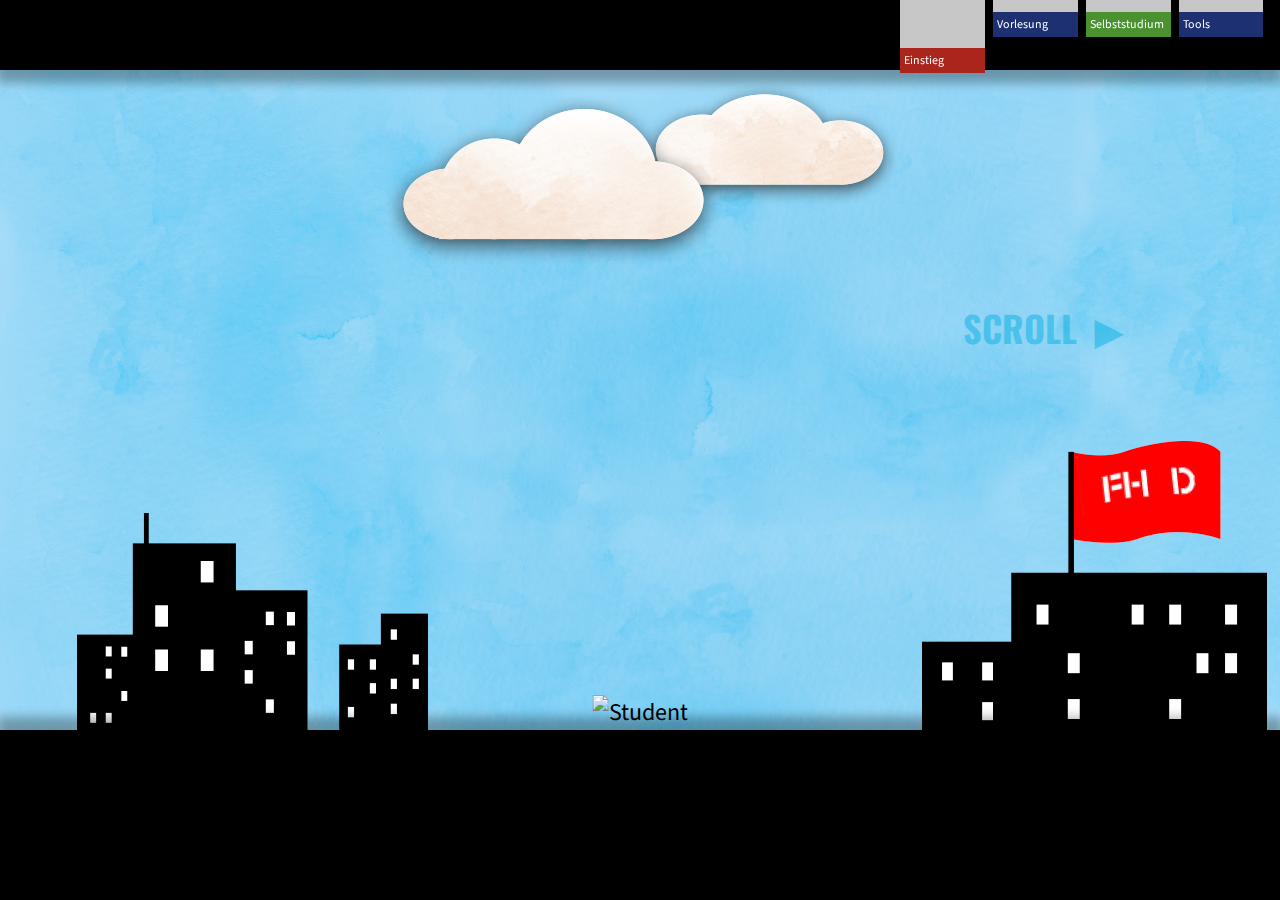
==== commit 9d1da9ae: "Einfügen eines Favicon" ====
--- a/index.html
+++ b/index.html
@@ -6,7 +6,7 @@
 		
 		<!-- Das Type-Attribut fuer script Tags ist optional, weglassen entspricht type="text/javascript". -->
 		<link type="text/css" rel="stylesheet" href="css/style.css">
-        <link type="image/x-icon" rel="shortcut icon" href="img/favicon.ico"  /> 
+        <link type="image/x-icon" rel="shortcut icon" href="img/fav.ico"  /> 
 		<script src="js/ScrollMagic/js/_dependent/greensock/TweenMax.min.js"></script>
 		<script src="js/ScrollMagic/js/_dependent/greensock/plugins/ScrollToPlugin.min.js"></script>
 		<script src="js/ScrollMagic/js/_dependent/jquery-1.11.0.min.js"></script>
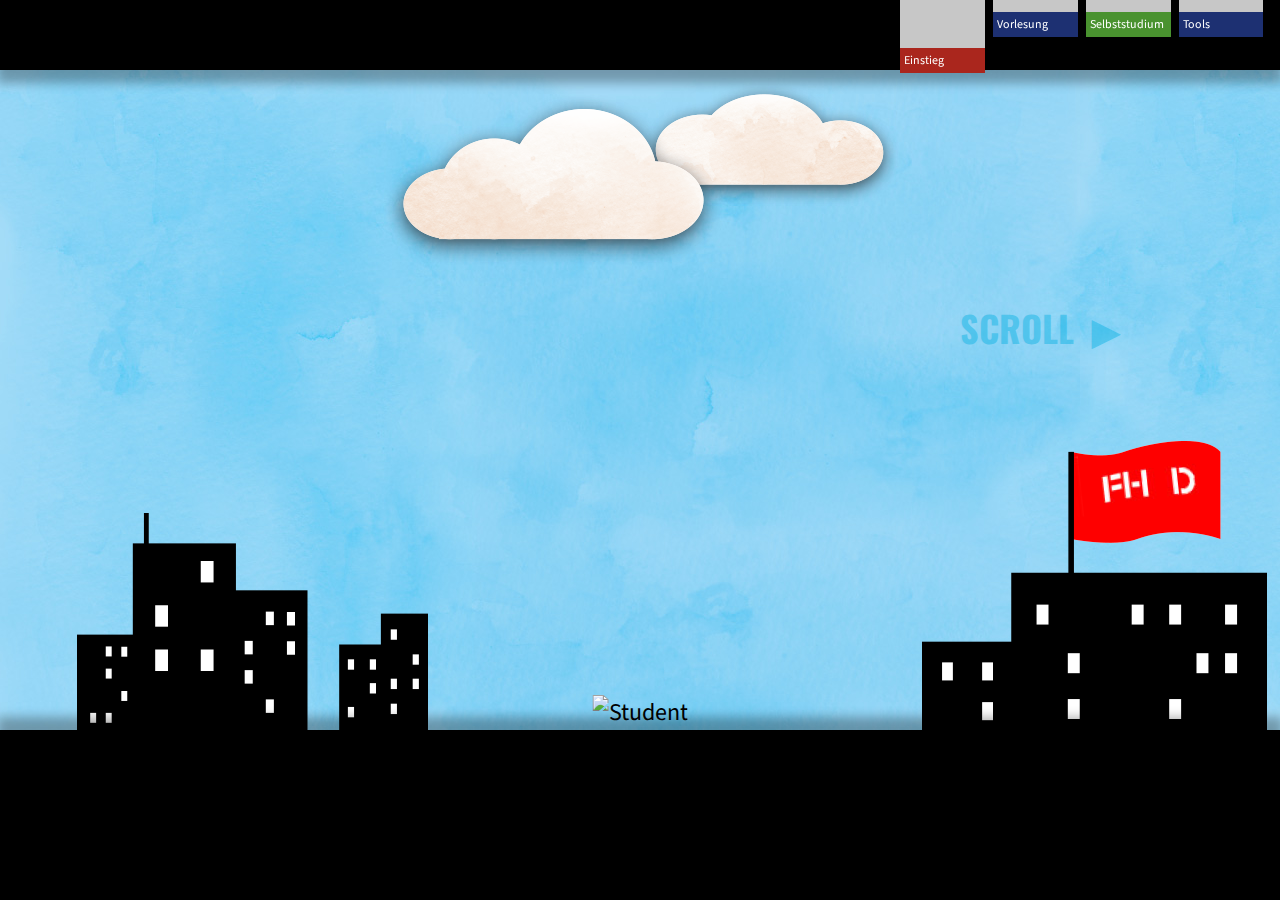
==== commit b64be633: "Kleine Formatierungsfixes." ====
--- a/index.html
+++ b/index.html
@@ -6,7 +6,7 @@
 		
 		<!-- Das Type-Attribut fuer script Tags ist optional, weglassen entspricht type="text/javascript". -->
 		<link type="text/css" rel="stylesheet" href="css/style.css">
-        <link type="image/x-icon" rel="shortcut icon" href="img/fav.ico"  /> 
+		<link type="image/x-icon" rel="shortcut icon" href="img/fav.ico"  /> 
 		<script src="js/ScrollMagic/js/_dependent/greensock/TweenMax.min.js"></script>
 		<script src="js/ScrollMagic/js/_dependent/greensock/plugins/ScrollToPlugin.min.js"></script>
 		<script src="js/ScrollMagic/js/_dependent/jquery-1.11.0.min.js"></script>
@@ -69,7 +69,7 @@
 				<!-- Einbindung der einzelnen Grafiken der ersten Szene. -->
 				<img class="cloud one" src="img/einl_selbstst_hg_wolke2_260x123.png" alt="Wolke" />
 				<img class="cloud two" src="img/einl_selbstst_hg_wolke3_338x170.png" alt="Wolke" />
-				<img class="airplane" src="img/einl_hg_flugzeug_ver3_414x150.png" alt="Flugzeug" />
+				<img class="airplane" src="img/Einleitung/einl_hg_flugzeug_ver3_414x150.png" alt="Flugzeug" />
 				<img class="cloud three" src="img/einl_selbstst_hg_wolke1_315x150.png" alt="Wolke" />
 				<img class="cloud four" src="img/einl_selbstst_hg_wolke3_338x170.png" alt="Wolke" />
 				<img class="student" src="img/Einleitung/typ_ver2_116x424.png" alt="Student" />
@@ -267,7 +267,7 @@
 									</p>
 								</section>
 								
-								<!-- Separates Bild der Krabbe, ausgeschnitten aus dem Mittelgrund -->
+								<!-- Die Krabbe -->
 								<img class="crab" src="img/Selbststudium/Urlaub/krebs.png" alt="Krebs" />
 								<!-- Schwarze Moewe und Burg Grafik die im Vordergrund erscheint. -->
 								<img class="foreground" src="img/Selbststudium/Urlaub/selbstst_vg_moewe-burg_1944x279.png" alt="Vordergrund" />
@@ -340,7 +340,6 @@
 										<img class="food first" src="img/Tools-Vorteile/Dateien_Mensa/tools_mg_food2.png" alt="Essen" />	
 										<img class="food second" src="img/Tools-Vorteile/Dateien_Mensa/tools_mg_food3.png" alt="Essen" />	
 										<img class="food third" src="img/Tools-Vorteile/Dateien_Mensa/tools_mg_food.png" alt="Essen" />	
-										
 										
 										<!-- Texte zu den einzelnen Grafiken.. -->
 										<div class="food1txt">
@@ -406,10 +405,8 @@
 
 										<!-- Begin der 8. Szene: Feature  -->
 										<section id="feature" class="scene">
-										
 											<!-- Fenster in dem die einzelnen Grafiken mit Verlinkungen sich befinden. -->
 											<div class="window-frame">
-<!--												<div class="window-himmel">-->
 												<img class="middleground" src="img/Tools-Vorteile/Feature/tools_hg_window.png" alt="Fensterrahmen" />
 											
 												<!-- Logos -->	
@@ -480,35 +477,34 @@
 												<section class="textblock">
 													<h2>B. Sc. <br>Medieninformatik <br>an der FH-Düsseldorf</h2>
 												</section>
+											</section> <!-- Ende Scene Outro -->
 											
-											</section>		<!-- Ende Scene 9 -->
-									
 											<div class="sceneChange"></div>	
-										
-										</section>		<!-- Ende Scene 8 -->
+										</section> <!-- Ende Scene Feature -->
 									
 										<img class="sceneChange" src="img/Uebergang_6_660x300.jpg" alt="Wandinneres" />
-										
-									</section>		<!-- Ende Scene 7 -->
+									</section> <!-- Ende Scene 7: Mensa -->
 									
 									<img class="sceneChange" src="img/Uebergang_5_660x300.jpg" alt="Wandinneres" />
-								</section>		<!-- Ende Scene 6 -->			
+								</section> <!-- Ende Scene 6: Eigenheim -->			
 								
 								<img class="sceneChange" src="img/Uebergang_4_660x300.jpg" alt="Wandinneres" />
-							</section>		<!-- Ende Scene 5 -->
+							</section> <!-- Ende Scene 5: Urlaub -->
 
 							<img class="sceneChange" src="img/Uebergang_3_660x300.jpg" alt="Wandinneres" />
-						</section>  <!-- Ende Szene 4 -->
+						</section> <!-- Ende Szene 4: Bibliothek -->
 
 						<img class="sceneChange" src="img/Uebergang_2_660x300.jpg" alt="Wandinneres" />
-					</section> <!-- Ende Szene 3 -->
+					</section> <!-- Ende Szene 3: Vorlesung -->
 
 					<img class="sceneChange" src="img/Uebergang_1_660x300.jpg" alt="Wandinneres" />
-				</section><!-- Ende Szene 2 -->
+				</section><!-- Ende Szene 2: Intro 2 -->
 				<img class="sceneChange" src="img/Einleitung/einl_vg_szenenwechsel_1000x660.png" alt="Geb&auml;ude" />
-			</section><!-- Ende Szene 1-->
+			</section><!-- Ende Szene 1: Intro 1 -->
 			<footer><!-- Schwarzer Balken --></footer>
 		</div>
+		
+		<!-- Spaces um den Scrollbereich der Seite zu bestimmen. -->
 		<div id="scrollSpacer"></div>
 	</body>
 </html>